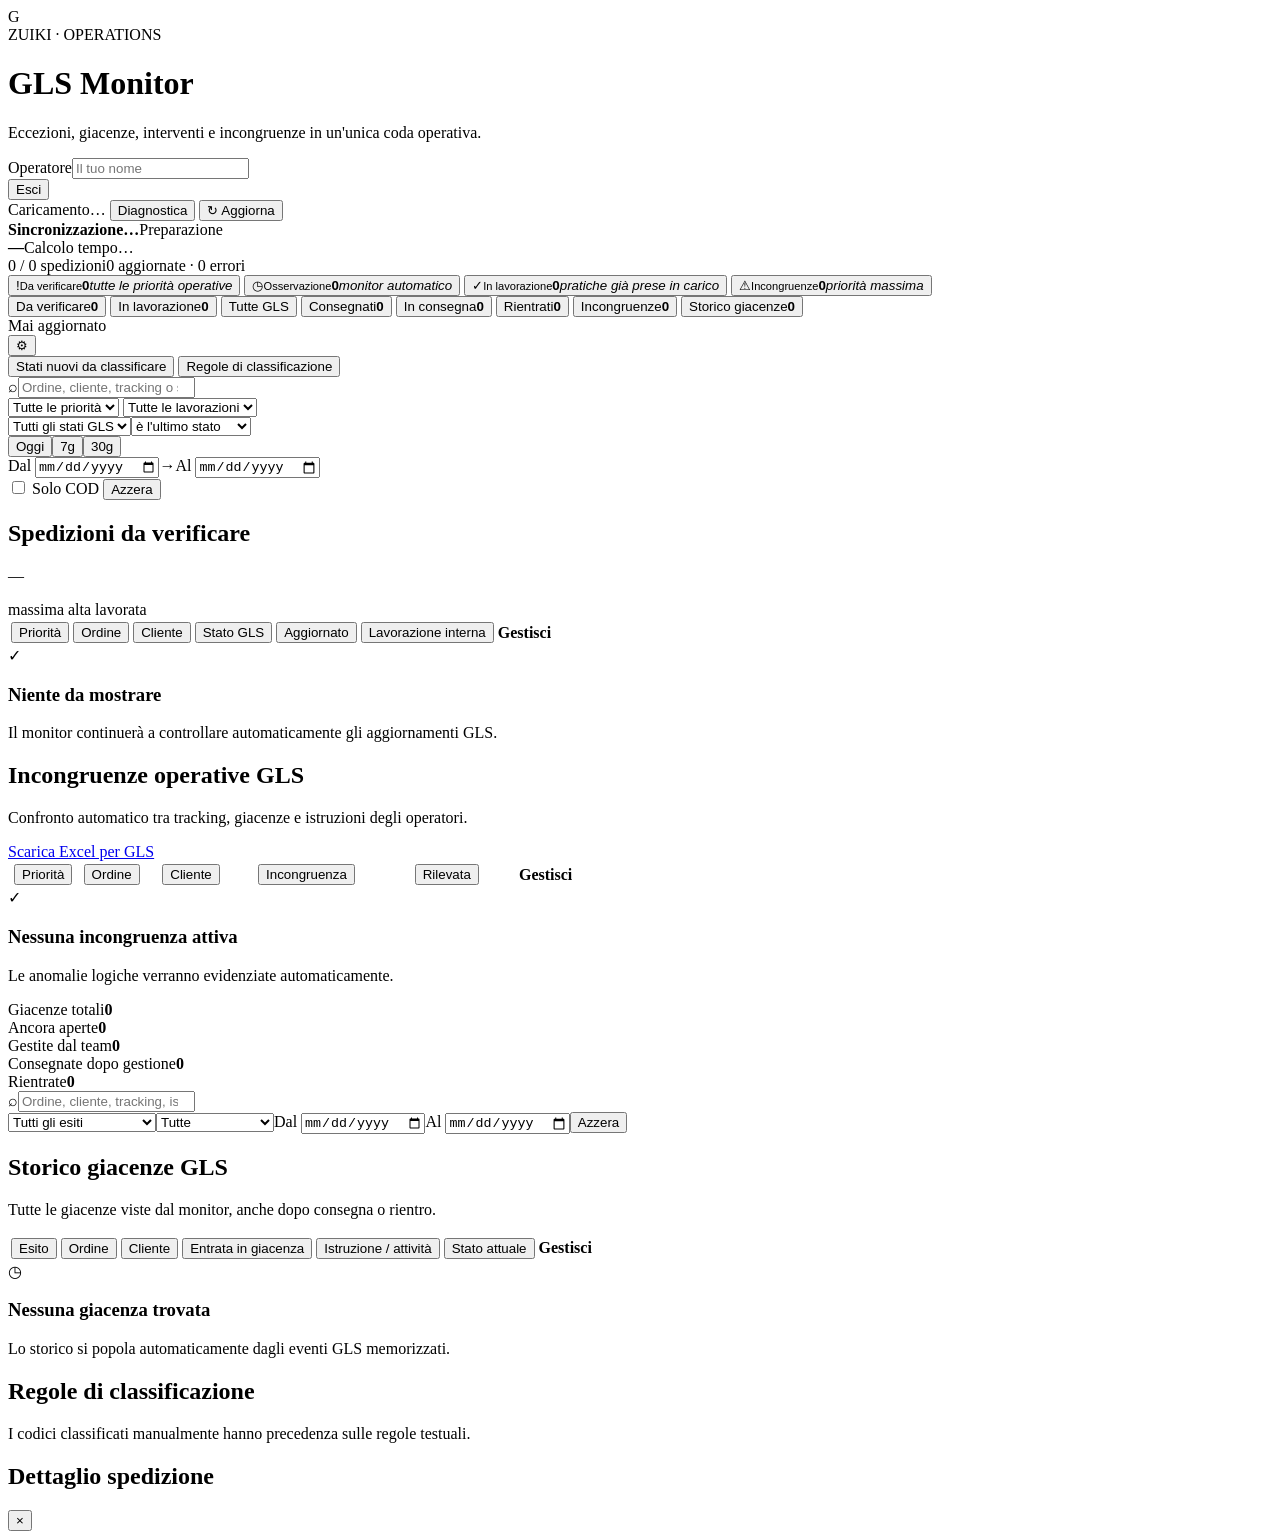
==== static/index.html @ 803c2684 "Filtra l'elenco per stato GLS, sull'ultimo o su tutto il percorso Due tendine affiancate nella barra" ====
<!doctype html>
<html lang="it">
<head>
  <meta charset="utf-8">
  <meta name="viewport" content="width=device-width, initial-scale=1">
  <meta name="color-scheme" content="light">
  <title>GLS Operations Monitor</title>
  <link rel="stylesheet" href="/styles.css">
</head>
<body>
  <header class="app-header">
    <div class="brand-block">
      <div class="brand-mark">G</div>
      <div><div class="eyebrow">ZUIKI · OPERATIONS</div><h1>GLS Monitor</h1><p>Eccezioni, giacenze, interventi e incongruenze in un'unica coda operativa.</p></div>
    </div>
    <div class="header-actions">
      <label id="operatorField" class="operator-field" title="Il nome viene memorizzato solo in questo browser"><span>Operatore</span><input id="operatorInput" type="text" maxlength="60" placeholder="Il tuo nome" autocomplete="name"></label>
      <div id="sessionBox" class="session-box hidden"><span id="sessionName"></span><button id="logoutBtn" class="btn ghost" type="button">Esci</button></div>
      <span id="connectionBadge" class="status-chip neutral"><span class="status-dot"></span> Caricamento…</span>
      <button id="diagnosticsBtn" class="btn ghost">Diagnostica</button>
      <button id="syncBtn" class="btn primary"><span class="btn-icon">↻</span> Aggiorna</button>
    </div>
  </header>

  <div id="syncPanel" class="sync-panel hidden" role="status" aria-live="polite">
    <div class="sync-panel-inner">
      <div class="sync-main">
        <div class="sync-copy"><div class="sync-spinner" id="syncSpinner"></div><div><strong id="syncLabel">Sincronizzazione…</strong><span id="syncDetail">Preparazione</span></div></div>
        <div class="sync-numbers"><strong id="syncPercent">—</strong><span id="syncEta">Calcolo tempo…</span></div>
      </div>
      <div class="progress-track"><div id="syncProgressBar" class="progress-bar"></div></div>
      <div class="sync-foot"><span id="syncProcessed">0 / 0 spedizioni</span><span id="syncResults">0 aggiornate · 0 errori</span></div>
    </div>
  </div>

  <main class="page-shell">
    <section id="notice" class="notice hidden"></section>

    <section class="overview-grid overview-grid-v25" aria-label="Riepilogo operativo">
      <button class="metric-card danger" data-view-target="action"><span class="metric-icon">!</span><span class="metric-copy"><small>Da verificare</small><strong id="kpiVerify">0</strong><em>tutte le priorità operative</em></span></button>
      <button class="metric-card watch" data-severity="WATCH"><span class="metric-icon">◷</span><span class="metric-copy"><small>Osservazione</small><strong id="kpiWatch">0</strong><em>monitor automatico</em></span></button>
      <button class="metric-card progress" data-view-target="working"><span class="metric-icon">✓</span><span class="metric-copy"><small>In lavorazione</small><strong id="kpiWorking">0</strong><em>pratiche già prese in carico</em></span></button>
      <button class="metric-card danger-soft" data-view-target="inconsistencies"><span class="metric-icon">⚠</span><span class="metric-copy"><small>Incongruenze</small><strong id="kpiInconsistencies">0</strong><em>priorità massima</em></span></button>
    </section>

    <section class="workspace-card">
      <div class="workspace-top">
        <nav class="tabs" aria-label="Viste spedizioni">
          <button class="tab active" data-view="action"><span>Da verificare</span><b id="tabActionCount">0</b></button>
          <button class="tab" data-view="working"><span>In lavorazione</span><b id="tabWorkingCount">0</b></button>
          <button class="tab" data-view="active"><span>Tutte GLS</span></button>
          <button class="tab delivered-tab" data-view="delivered"><span>Consegnati</span><b id="tabDeliveredCount">0</b></button>
          <button class="tab delivering-tab" data-view="delivering"><span>In consegna</span><b id="tabDeliveringCount">0</b></button>
          <button class="tab returned-tab" data-view="returned"><span>Rientrati</span><b id="tabReturnedCount">0</b></button>
          <button class="tab" data-view="inconsistencies"><span>Incongruenze</span><b id="tabInconsistencyCount">0</b></button>
          <button class="tab" data-view="stocks"><span>Storico giacenze</span><b id="tabStockCount">0</b></button>
        </nav>
        <div class="workspace-tools">
          <div id="lastSync" class="last-sync">Mai aggiornato</div>
          <div class="settings-menu">
            <button id="settingsBtn" class="settings-btn" type="button" aria-haspopup="true" aria-expanded="false" title="Impostazioni">⚙</button>
            <div id="settingsPanel" class="settings-panel hidden" role="menu">
              <button class="settings-item" type="button" data-view="unknown" role="menuitem">Stati nuovi da classificare</button>
              <button class="settings-item" type="button" data-view="rules" role="menuitem">Regole di classificazione</button>
            </div>
          </div>
        </div>
      </div>

      <div id="filters" class="filter-bar">
        <div class="search-wrap"><span class="search-icon">⌕</span><input id="searchInput" type="search" placeholder="Ordine, cliente, tracking o stato GLS…" autocomplete="off"></div>
        <select id="severityFilter" aria-label="Priorità"><option value="">Tutte le priorità</option><option value="CRITICAL">Massima</option><option value="WARNING">Alta</option><option value="WATCH">Osservazione</option><option value="INFO">Informativo</option><option value="NORMAL">Normale</option></select>
        <select id="workflowFilter" aria-label="Lavorazione"><option value="">Tutte le lavorazioni</option><option value="NEW">Da verificare</option><option value="IN_PROGRESS">In lavorazione</option><option value="RESOLVED">Chiusa</option></select>
        <div class="state-filter"><select id="glsStateFilter" aria-label="Stato GLS"><option value="">Tutti gli stati GLS</option></select><select id="glsStateMode" aria-label="Come cercare lo stato"><option value="last">è l'ultimo stato</option><option value="any">è passata da qui</option></select></div>
        <div class="quick-dates" aria-label="Intervallo rapido"><button type="button" data-days="0">Oggi</button><button type="button" data-days="7">7g</button><button type="button" data-days="30">30g</button></div>
        <div class="date-range" title="Filtra per data ordine Shopify"><label>Dal <input id="dateFrom" type="date"></label><span>→</span><label>Al <input id="dateTo" type="date"></label></div>
        <label class="toggle-check"><input id="codOnly" type="checkbox"><span></span> Solo COD</label>
        <button id="resetFilters" class="btn subtle">Azzera</button>
      </div>

      <section id="shipmentsPanel" class="table-section">
        <div class="section-heading"><div><h2 id="tableTitle">Spedizioni da verificare</h2><p id="tableMeta">—</p></div><div class="legend"><span class="legend-dot danger"></span>massima <span class="legend-dot warning"></span>alta <span class="legend-dot worked"></span>lavorata</div></div>
        <div class="table-wrap">
          <table id="shipmentsTable" class="data-table shipments-table">
            <colgroup><col class="c-priority"><col class="c-order"><col class="c-client"><col class="c-status"><col class="c-updated"><col class="c-work"><col class="c-actions"></colgroup>
            <thead><tr>
              <th><button class="sort-head" data-sort="priority">Priorità <span></span></button></th>
              <th><button class="sort-head" data-sort="order">Ordine <span></span></button></th>
              <th><button class="sort-head" data-sort="customer">Cliente <span></span></button></th>
              <th><button class="sort-head" data-sort="status">Stato GLS <span></span></button></th>
              <th><button class="sort-head" data-sort="updated">Aggiornato <span></span></button></th>
              <th><button class="sort-head" data-sort="workflow">Lavorazione interna <span></span></button></th>
              <th>Gestisci</th>
            </tr></thead>
            <tbody id="shipmentsBody"></tbody>
          </table>
          <div id="emptyState" class="empty-state hidden"><div class="empty-icon">✓</div><h3>Niente da mostrare</h3><p>Il monitor continuerà a controllare automaticamente gli aggiornamenti GLS.</p></div>
        </div>
      </section>

      <section id="inconsistencyPanel" class="table-section hidden">
        <div class="section-heading">
          <div><h2>Incongruenze operative GLS</h2><p id="inconsistencyMeta">Confronto automatico tra tracking, giacenze e istruzioni degli operatori.</p></div>
          <a class="btn danger-btn" href="/api/inconsistencies/export.xlsx">Scarica Excel per GLS</a>
        </div>
        <div class="table-wrap">
          <table class="data-table inconsistency-table">
            <colgroup><col style="width:12%"><col style="width:12%"><col style="width:16%"><col style="width:25%"><col style="width:25%"><col style="width:10%"></colgroup>
            <thead><tr><th><button class="sort-head inc-sort" data-sort="priority">Priorità <span></span></button></th><th><button class="sort-head inc-sort" data-sort="order">Ordine <span></span></button></th><th><button class="sort-head inc-sort" data-sort="customer">Cliente <span></span></button></th><th><button class="sort-head inc-sort" data-sort="issue">Incongruenza <span></span></button></th><th><button class="sort-head inc-sort" data-sort="detected">Rilevata <span></span></button></th><th>Gestisci</th></tr></thead>
            <tbody id="inconsistencyBody"></tbody>
          </table>
          <div id="inconsistencyEmpty" class="empty-state hidden"><div class="empty-icon">✓</div><h3>Nessuna incongruenza attiva</h3><p>Le anomalie logiche verranno evidenziate automaticamente.</p></div>
        </div>
      </section>

      <section id="stockPanel" class="table-section hidden">
        <div class="stock-summary-grid"><div class="stock-summary-card"><span>Giacenze totali</span><strong id="stockTotal">0</strong></div><div class="stock-summary-card danger"><span>Ancora aperte</span><strong id="stockOpen">0</strong></div><div class="stock-summary-card worked"><span>Gestite dal team</span><strong id="stockHandled">0</strong></div><div class="stock-summary-card success"><span>Consegnate dopo gestione</span><strong id="stockDelivered">0</strong></div><div class="stock-summary-card"><span>Rientrate</span><strong id="stockReturned">0</strong></div></div>
        <div class="stock-filter-bar"><div class="search-wrap"><span class="search-icon">⌕</span><input id="stockSearch" type="search" placeholder="Ordine, cliente, tracking, istruzione…"></div><select id="stockOutcomeFilter"><option value="">Tutti gli esiti</option><option value="OPEN">Ancora in giacenza</option><option value="DELIVERED">Consegnata</option><option value="RETURN">Rientro</option><option value="MOVED">Ripartita / riconsegna</option></select><select id="stockHandledFilter"><option value="">Tutte</option><option value="yes">Solo gestite</option><option value="no">Solo non gestite</option></select><label>Dal <input id="stockDateFrom" type="date"></label><label>Al <input id="stockDateTo" type="date"></label><button id="stockReset" class="btn subtle">Azzera</button></div>
        <div class="section-heading"><div><h2>Storico giacenze GLS</h2><p id="stockMeta">Tutte le giacenze viste dal monitor, anche dopo consegna o rientro.</p></div></div>
        <div class="table-wrap"><table class="data-table stock-table"><thead><tr><th><button class="sort-head stock-sort" data-sort="outcome">Esito <span></span></button></th><th><button class="sort-head stock-sort" data-sort="order">Ordine <span></span></button></th><th><button class="sort-head stock-sort" data-sort="customer">Cliente <span></span></button></th><th><button class="sort-head stock-sort" data-sort="entered">Entrata in giacenza <span></span></button></th><th><button class="sort-head stock-sort" data-sort="activity">Istruzione / attività <span></span></button></th><th><button class="sort-head stock-sort" data-sort="current">Stato attuale <span></span></button></th><th>Gestisci</th></tr></thead><tbody id="stockBody"></tbody></table><div id="stockEmpty" class="empty-state hidden"><div class="empty-icon">◷</div><h3>Nessuna giacenza trovata</h3><p>Lo storico si popola automaticamente dagli eventi GLS memorizzati.</p></div></div>
      </section>

      <section id="rulesPanel" class="rules-panel hidden"><div class="section-heading"><div><h2>Regole di classificazione</h2><p>I codici classificati manualmente hanno precedenza sulle regole testuali.</p></div></div><div id="rulesContent" class="rules-grid"></div></section>
    </section>
  </main>

  <div id="drawerBackdrop" class="drawer-backdrop hidden"></div>
  <aside id="drawer" class="drawer" aria-hidden="true"><div class="drawer-header"><div><div id="drawerOrder" class="eyebrow"></div><h2 id="drawerTitle">Dettaglio spedizione</h2></div><button id="drawerClose" class="icon-btn" aria-label="Chiudi">×</button></div><div id="drawerContent" class="drawer-content"></div></aside>
  <div id="toast" class="toast hidden"></div>
  <script src="/app.js" defer></script>
</body>
</html>
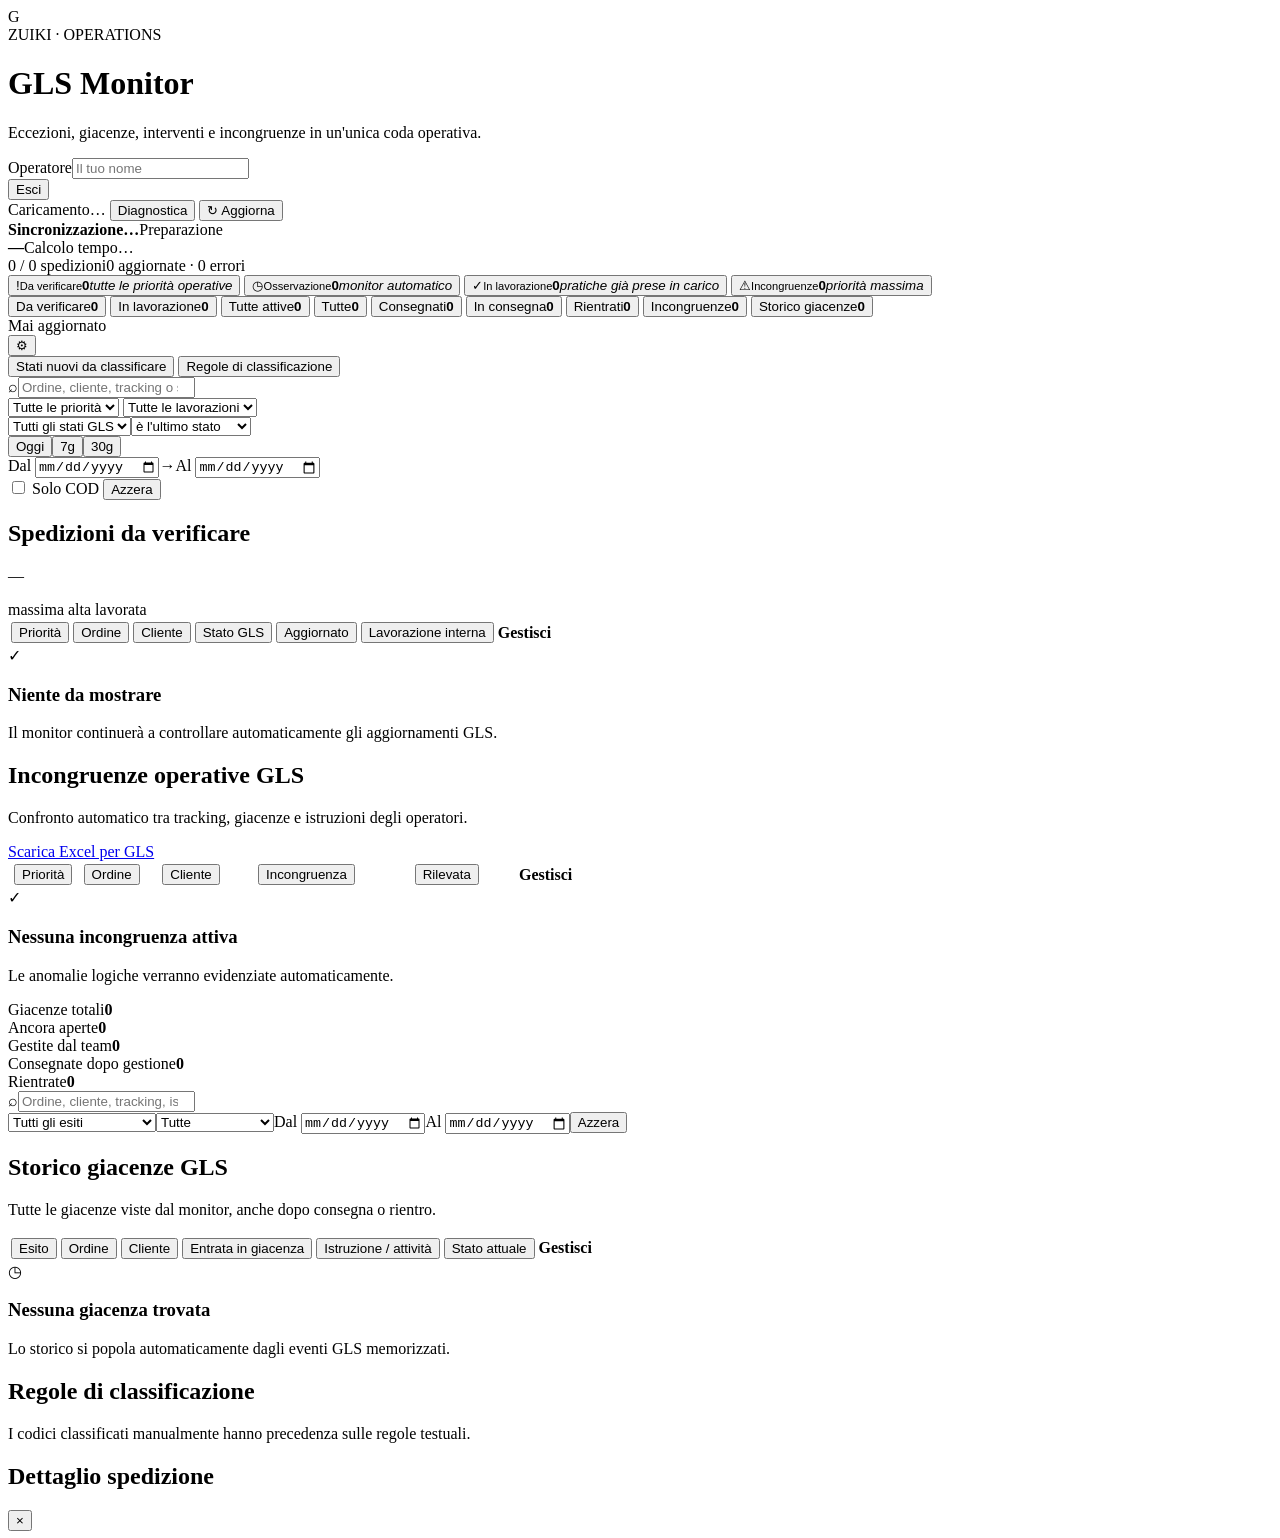
==== commit ee302e65: "Separa le spedizioni ancora in corso dall'archivio completo "Tutte GLS" mostrava solo quelle senza e" ====
--- a/static/index.html
+++ b/static/index.html
@@ -48,7 +48,8 @@
         <nav class="tabs" aria-label="Viste spedizioni">
           <button class="tab active" data-view="action"><span>Da verificare</span><b id="tabActionCount">0</b></button>
           <button class="tab" data-view="working"><span>In lavorazione</span><b id="tabWorkingCount">0</b></button>
-          <button class="tab" data-view="active"><span>Tutte GLS</span></button>
+          <button class="tab" data-view="active"><span>Tutte attive</span><b id="tabActiveCount">0</b></button>
+          <button class="tab" data-view="all"><span>Tutte</span><b id="tabAllCount">0</b></button>
           <button class="tab delivered-tab" data-view="delivered"><span>Consegnati</span><b id="tabDeliveredCount">0</b></button>
           <button class="tab delivering-tab" data-view="delivering"><span>In consegna</span><b id="tabDeliveringCount">0</b></button>
           <button class="tab returned-tab" data-view="returned"><span>Rientrati</span><b id="tabReturnedCount">0</b></button>
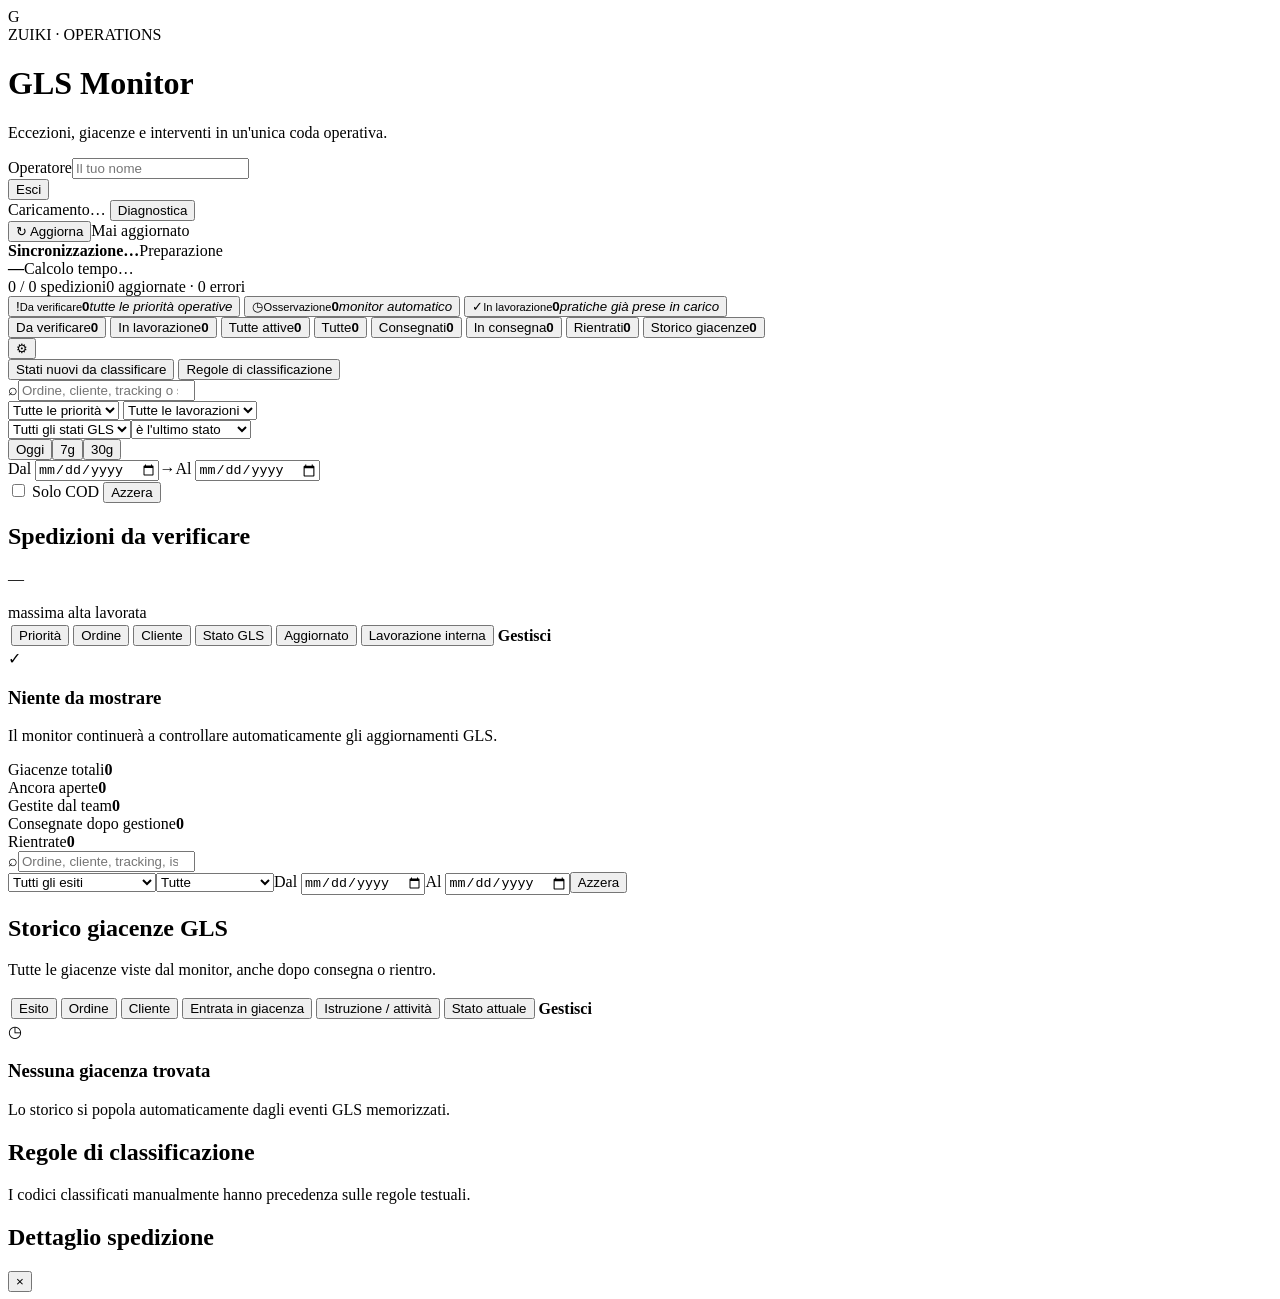
==== commit 6bb07a92: "Togli le incongruenze dall'interfaccia e sposta l'ultimo sync Le incongruenze sparjscono come catego" ====
--- a/static/index.html
+++ b/static/index.html
@@ -11,14 +11,14 @@
   <header class="app-header">
     <div class="brand-block">
       <div class="brand-mark">G</div>
-      <div><div class="eyebrow">ZUIKI · OPERATIONS</div><h1>GLS Monitor</h1><p>Eccezioni, giacenze, interventi e incongruenze in un'unica coda operativa.</p></div>
+      <div><div class="eyebrow">ZUIKI · OPERATIONS</div><h1>GLS Monitor</h1><p>Eccezioni, giacenze e interventi in un'unica coda operativa.</p></div>
     </div>
     <div class="header-actions">
       <label id="operatorField" class="operator-field" title="Il nome viene memorizzato solo in questo browser"><span>Operatore</span><input id="operatorInput" type="text" maxlength="60" placeholder="Il tuo nome" autocomplete="name"></label>
       <div id="sessionBox" class="session-box hidden"><span id="sessionName"></span><button id="logoutBtn" class="btn ghost" type="button">Esci</button></div>
       <span id="connectionBadge" class="status-chip neutral"><span class="status-dot"></span> Caricamento…</span>
       <button id="diagnosticsBtn" class="btn ghost">Diagnostica</button>
-      <button id="syncBtn" class="btn primary"><span class="btn-icon">↻</span> Aggiorna</button>
+      <div class="sync-action"><button id="syncBtn" class="btn primary"><span class="btn-icon">↻</span> Aggiorna</button><span id="lastSync" class="last-sync">Mai aggiornato</span></div>
     </div>
   </header>
 
@@ -40,7 +40,6 @@
       <button class="metric-card danger" data-view-target="action"><span class="metric-icon">!</span><span class="metric-copy"><small>Da verificare</small><strong id="kpiVerify">0</strong><em>tutte le priorità operative</em></span></button>
       <button class="metric-card watch" data-severity="WATCH"><span class="metric-icon">◷</span><span class="metric-copy"><small>Osservazione</small><strong id="kpiWatch">0</strong><em>monitor automatico</em></span></button>
       <button class="metric-card progress" data-view-target="working"><span class="metric-icon">✓</span><span class="metric-copy"><small>In lavorazione</small><strong id="kpiWorking">0</strong><em>pratiche già prese in carico</em></span></button>
-      <button class="metric-card danger-soft" data-view-target="inconsistencies"><span class="metric-icon">⚠</span><span class="metric-copy"><small>Incongruenze</small><strong id="kpiInconsistencies">0</strong><em>priorità massima</em></span></button>
     </section>
 
     <section class="workspace-card">
@@ -53,11 +52,9 @@
           <button class="tab delivered-tab" data-view="delivered"><span>Consegnati</span><b id="tabDeliveredCount">0</b></button>
           <button class="tab delivering-tab" data-view="delivering"><span>In consegna</span><b id="tabDeliveringCount">0</b></button>
           <button class="tab returned-tab" data-view="returned"><span>Rientrati</span><b id="tabReturnedCount">0</b></button>
-          <button class="tab" data-view="inconsistencies"><span>Incongruenze</span><b id="tabInconsistencyCount">0</b></button>
           <button class="tab" data-view="stocks"><span>Storico giacenze</span><b id="tabStockCount">0</b></button>
         </nav>
         <div class="workspace-tools">
-          <div id="lastSync" class="last-sync">Mai aggiornato</div>
           <div class="settings-menu">
             <button id="settingsBtn" class="settings-btn" type="button" aria-haspopup="true" aria-expanded="false" title="Impostazioni">⚙</button>
             <div id="settingsPanel" class="settings-panel hidden" role="menu">
@@ -99,20 +96,6 @@
         </div>
       </section>
 
-      <section id="inconsistencyPanel" class="table-section hidden">
-        <div class="section-heading">
-          <div><h2>Incongruenze operative GLS</h2><p id="inconsistencyMeta">Confronto automatico tra tracking, giacenze e istruzioni degli operatori.</p></div>
-          <a class="btn danger-btn" href="/api/inconsistencies/export.xlsx">Scarica Excel per GLS</a>
-        </div>
-        <div class="table-wrap">
-          <table class="data-table inconsistency-table">
-            <colgroup><col style="width:12%"><col style="width:12%"><col style="width:16%"><col style="width:25%"><col style="width:25%"><col style="width:10%"></colgroup>
-            <thead><tr><th><button class="sort-head inc-sort" data-sort="priority">Priorità <span></span></button></th><th><button class="sort-head inc-sort" data-sort="order">Ordine <span></span></button></th><th><button class="sort-head inc-sort" data-sort="customer">Cliente <span></span></button></th><th><button class="sort-head inc-sort" data-sort="issue">Incongruenza <span></span></button></th><th><button class="sort-head inc-sort" data-sort="detected">Rilevata <span></span></button></th><th>Gestisci</th></tr></thead>
-            <tbody id="inconsistencyBody"></tbody>
-          </table>
-          <div id="inconsistencyEmpty" class="empty-state hidden"><div class="empty-icon">✓</div><h3>Nessuna incongruenza attiva</h3><p>Le anomalie logiche verranno evidenziate automaticamente.</p></div>
-        </div>
-      </section>
 
       <section id="stockPanel" class="table-section hidden">
         <div class="stock-summary-grid"><div class="stock-summary-card"><span>Giacenze totali</span><strong id="stockTotal">0</strong></div><div class="stock-summary-card danger"><span>Ancora aperte</span><strong id="stockOpen">0</strong></div><div class="stock-summary-card worked"><span>Gestite dal team</span><strong id="stockHandled">0</strong></div><div class="stock-summary-card success"><span>Consegnate dopo gestione</span><strong id="stockDelivered">0</strong></div><div class="stock-summary-card"><span>Rientrate</span><strong id="stockReturned">0</strong></div></div>
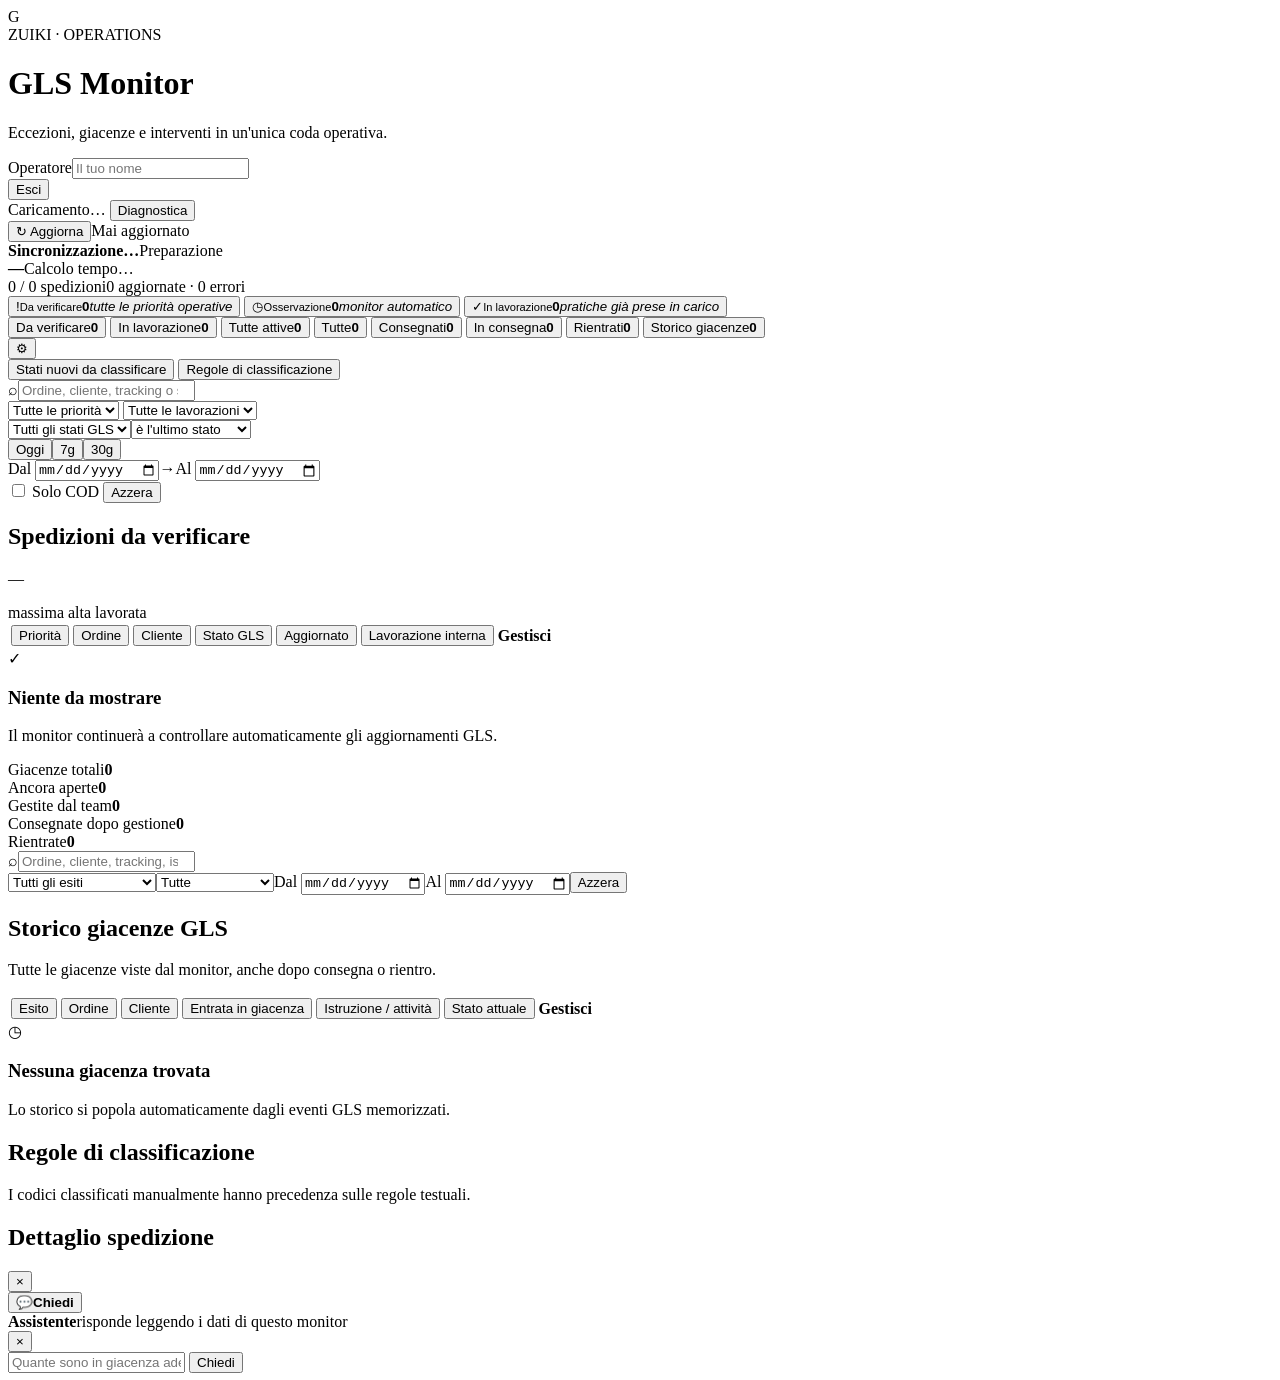
==== commit 6ca329e1: "Assistente in linguaggio naturale, senza servizi esterni Un pulsante in basso a destra apre una chat" ====
--- a/static/index.html
+++ b/static/index.html
@@ -110,6 +110,21 @@
 
   <div id="drawerBackdrop" class="drawer-backdrop hidden"></div>
   <aside id="drawer" class="drawer" aria-hidden="true"><div class="drawer-header"><div><div id="drawerOrder" class="eyebrow"></div><h2 id="drawerTitle">Dettaglio spedizione</h2></div><button id="drawerClose" class="icon-btn" aria-label="Chiudi">×</button></div><div id="drawerContent" class="drawer-content"></div></aside>
+  <button id="assistantBtn" class="assistant-fab" type="button" aria-haspopup="dialog" aria-expanded="false" title="Chiedi all'assistente">
+    <span aria-hidden="true">&#128172;</span><b>Chiedi</b>
+  </button>
+  <section id="assistantPanel" class="assistant-panel hidden" role="dialog" aria-label="Assistente del monitor">
+    <header class="assistant-head">
+      <div><strong>Assistente</strong><span>risponde leggendo i dati di questo monitor</span></div>
+      <button id="assistantClose" class="icon-btn" aria-label="Chiudi">&times;</button>
+    </header>
+    <div id="assistantLog" class="assistant-log" aria-live="polite"></div>
+    <div id="assistantChips" class="assistant-suggestions"></div>
+    <form id="assistantForm" class="assistant-form" autocomplete="off">
+      <input id="assistantInput" type="text" maxlength="300" placeholder="Quante sono in giacenza adesso?">
+      <button class="btn primary" type="submit">Chiedi</button>
+    </form>
+  </section>
   <div id="toast" class="toast hidden"></div>
   <script src="/app.js" defer></script>
 </body>
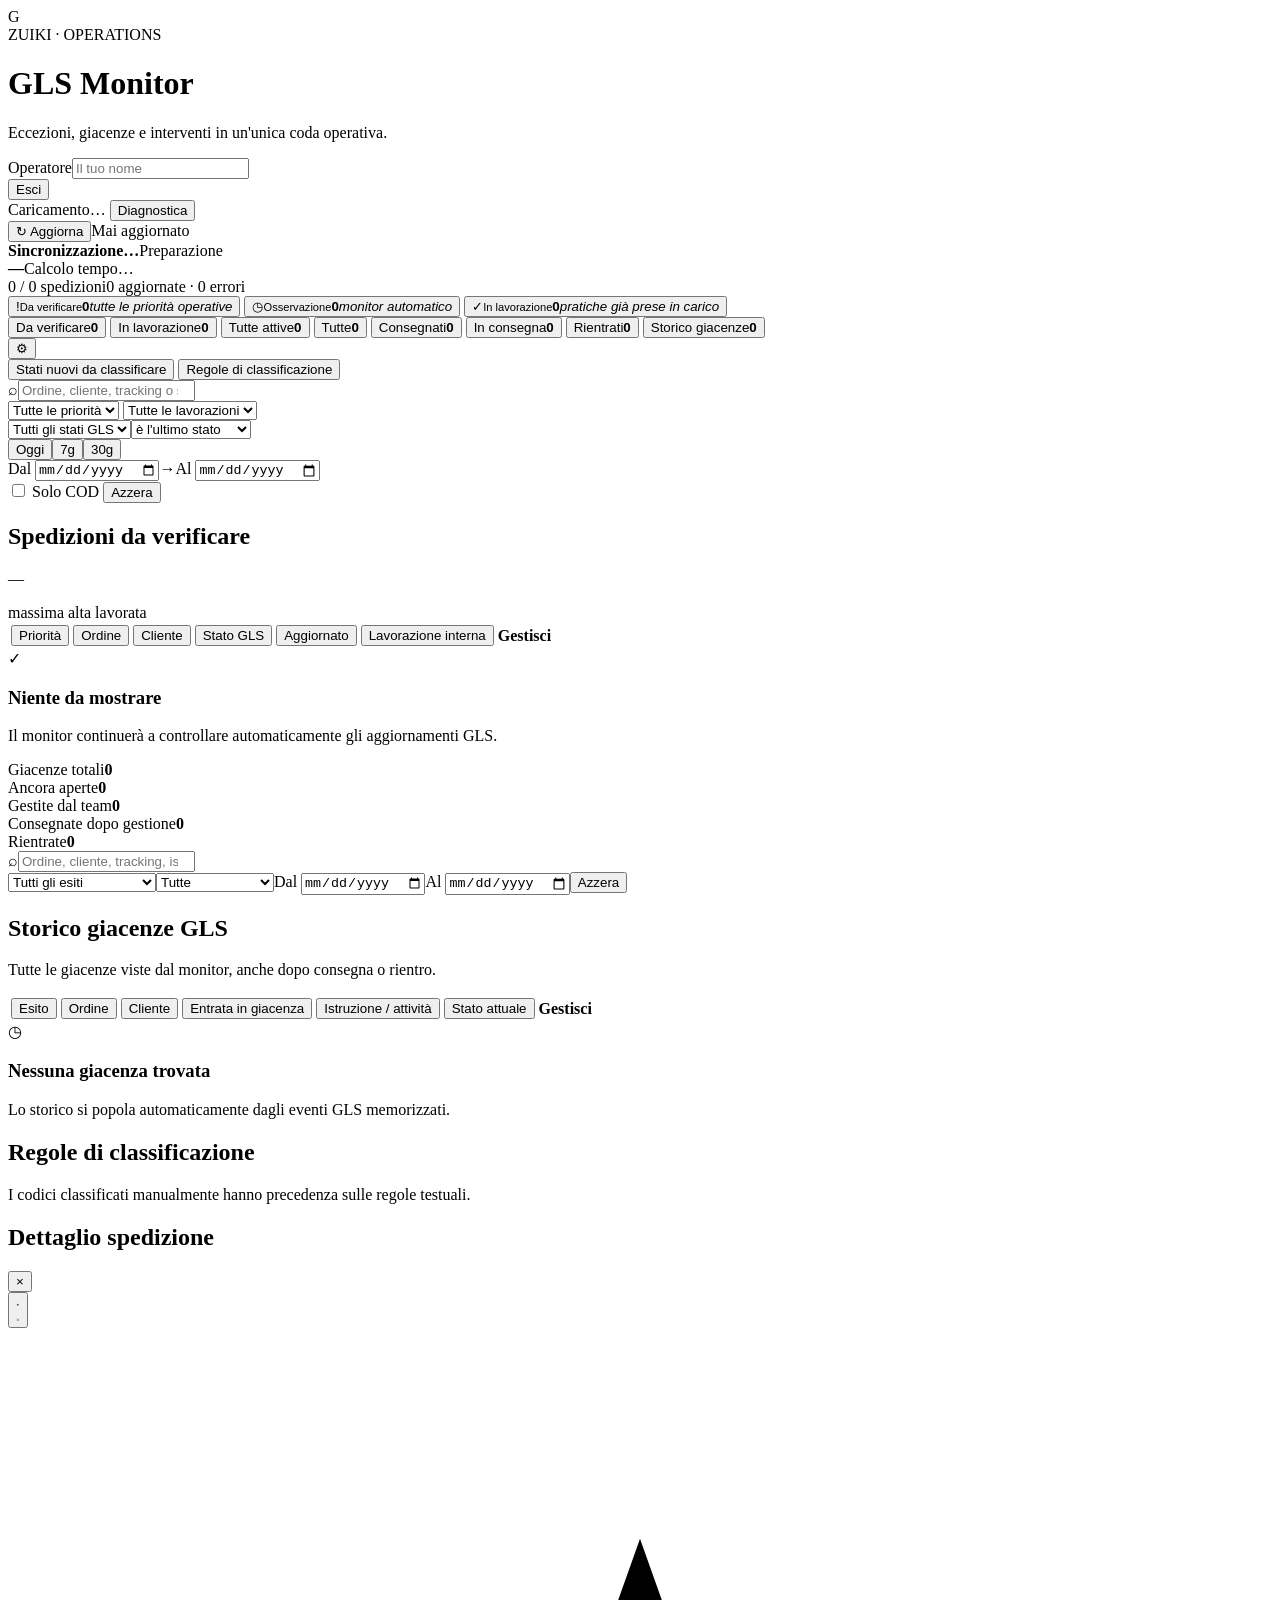
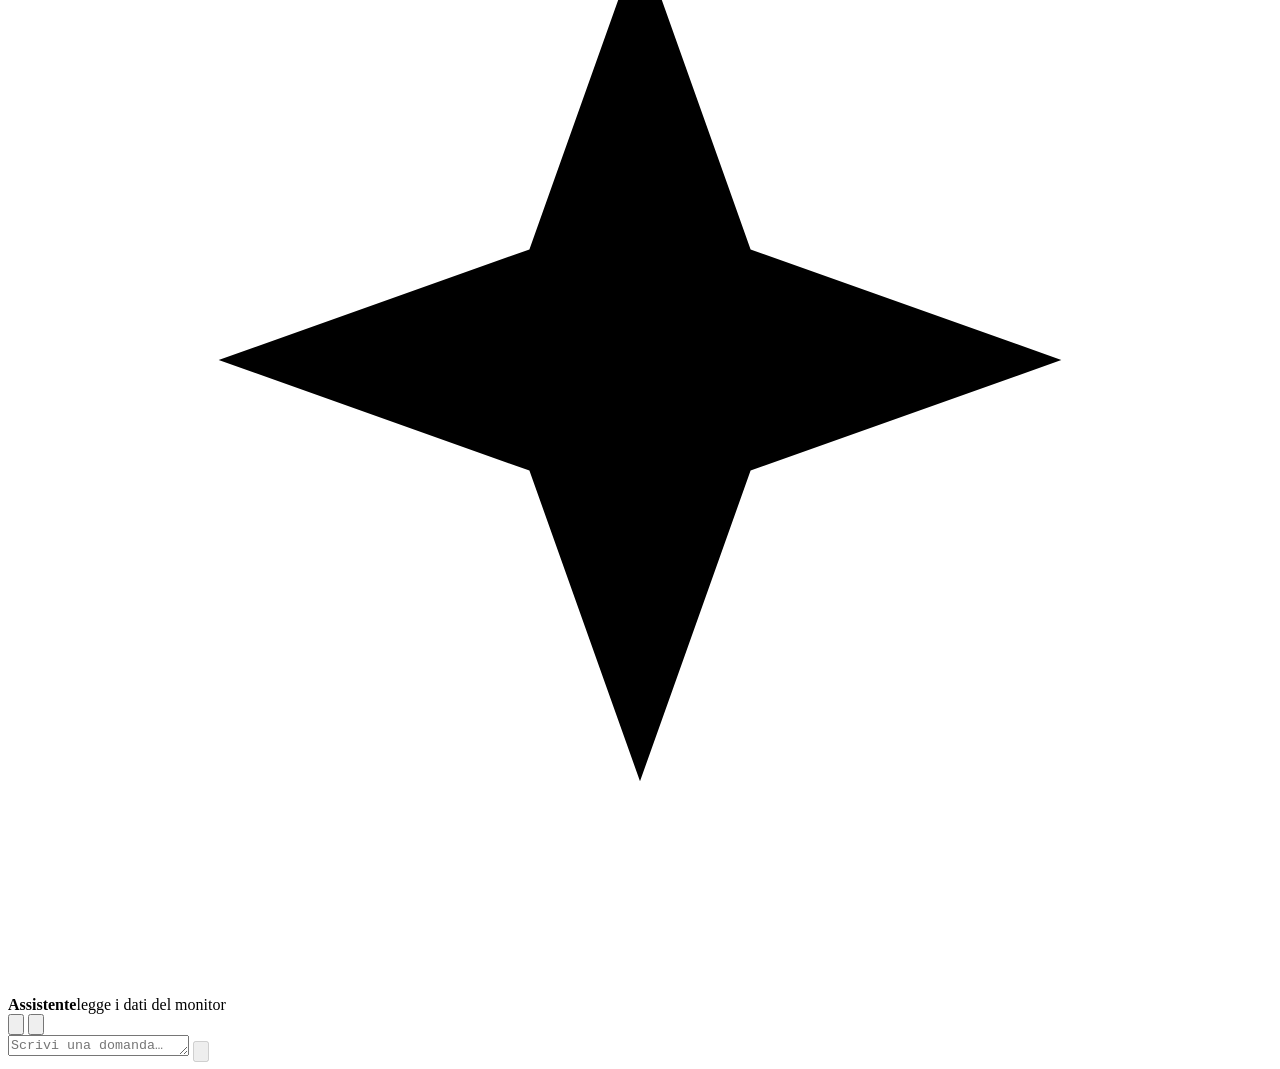
==== commit 6dbdfdbe: "Fai rispondere il collega, non il motore a regole Chi scrive all'assistente non vuole vedere come e'" ====
--- a/static/index.html
+++ b/static/index.html
@@ -110,19 +110,33 @@
 
   <div id="drawerBackdrop" class="drawer-backdrop hidden"></div>
   <aside id="drawer" class="drawer" aria-hidden="true"><div class="drawer-header"><div><div id="drawerOrder" class="eyebrow"></div><h2 id="drawerTitle">Dettaglio spedizione</h2></div><button id="drawerClose" class="icon-btn" aria-label="Chiudi">×</button></div><div id="drawerContent" class="drawer-content"></div></aside>
-  <button id="assistantBtn" class="assistant-fab" type="button" aria-haspopup="dialog" aria-expanded="false" title="Chiedi all'assistente">
-    <span aria-hidden="true">&#128172;</span><b>Chiedi</b>
+  <button id="assistantBtn" class="assistant-fab" type="button" aria-haspopup="dialog" aria-expanded="false" aria-label="Apri l'assistente">
+    <svg class="fab-open" viewBox="0 0 24 24" aria-hidden="true"><path d="M12 4l2.1 5.9L20 12l-5.9 2.1L12 20l-2.1-5.9L4 12l5.9-2.1L12 4z"/></svg>
+    <svg class="fab-close" viewBox="0 0 24 24" aria-hidden="true"><path d="M6 6l12 12M18 6L6 18" stroke="currentColor" stroke-width="2.2" stroke-linecap="round" fill="none"/></svg>
   </button>
   <section id="assistantPanel" class="assistant-panel hidden" role="dialog" aria-label="Assistente del monitor">
     <header class="assistant-head">
-      <div><strong>Assistente</strong><span>risponde leggendo i dati di questo monitor</span></div>
-      <button id="assistantClose" class="icon-btn" aria-label="Chiudi">&times;</button>
+      <div class="assistant-id">
+        <span class="assistant-avatar" aria-hidden="true"><svg viewBox="0 0 24 24"><path d="M12 4l2.1 5.9L20 12l-5.9 2.1L12 20l-2.1-5.9L4 12l5.9-2.1L12 4z"/></svg></span>
+        <div><strong>Assistente</strong><span id="assistantState">legge i dati del monitor</span></div>
+      </div>
+      <div class="assistant-tools">
+        <button id="assistantReset" class="assistant-icon" type="button" title="Nuova conversazione" aria-label="Nuova conversazione">
+          <svg viewBox="0 0 24 24" aria-hidden="true"><path d="M4 12a8 8 0 1 1 2.5 5.8M4 19v-5h5" fill="none" stroke="currentColor" stroke-width="2" stroke-linecap="round" stroke-linejoin="round"/></svg>
+        </button>
+        <button id="assistantClose" class="assistant-icon" type="button" title="Chiudi" aria-label="Chiudi">
+          <svg viewBox="0 0 24 24" aria-hidden="true"><path d="M6 6l12 12M18 6L6 18" fill="none" stroke="currentColor" stroke-width="2" stroke-linecap="round"/></svg>
+        </button>
+      </div>
     </header>
     <div id="assistantLog" class="assistant-log" aria-live="polite"></div>
-    <div id="assistantChips" class="assistant-suggestions"></div>
     <form id="assistantForm" class="assistant-form" autocomplete="off">
-      <input id="assistantInput" type="text" maxlength="300" placeholder="Quante sono in giacenza adesso?">
-      <button class="btn primary" type="submit">Chiedi</button>
+      <div class="assistant-field">
+        <textarea id="assistantInput" rows="1" maxlength="400" placeholder="Scrivi una domanda…"></textarea>
+        <button id="assistantSend" class="assistant-send" type="submit" disabled aria-label="Invia">
+          <svg viewBox="0 0 24 24" aria-hidden="true"><path d="M12 19V5M5 12l7-7 7 7" fill="none" stroke="currentColor" stroke-width="2.2" stroke-linecap="round" stroke-linejoin="round"/></svg>
+        </button>
+      </div>
     </form>
   </section>
   <div id="toast" class="toast hidden"></div>
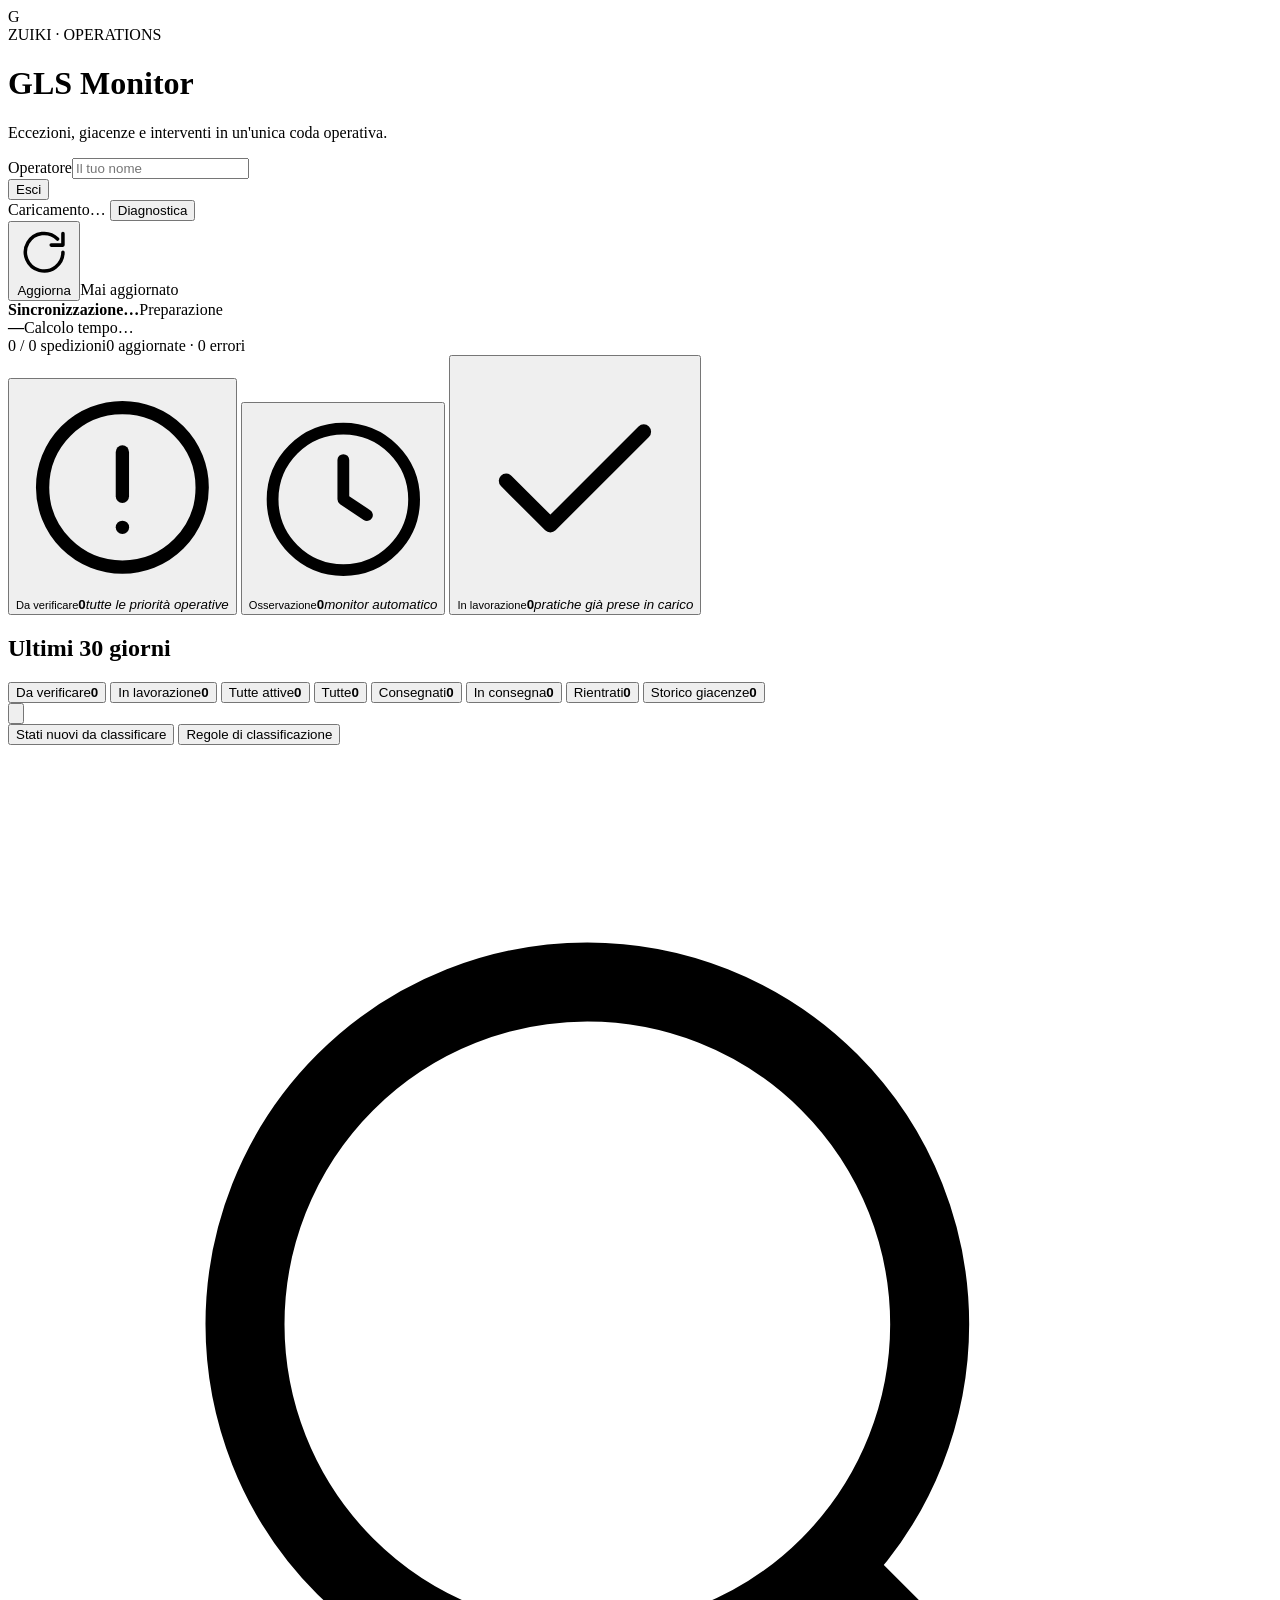
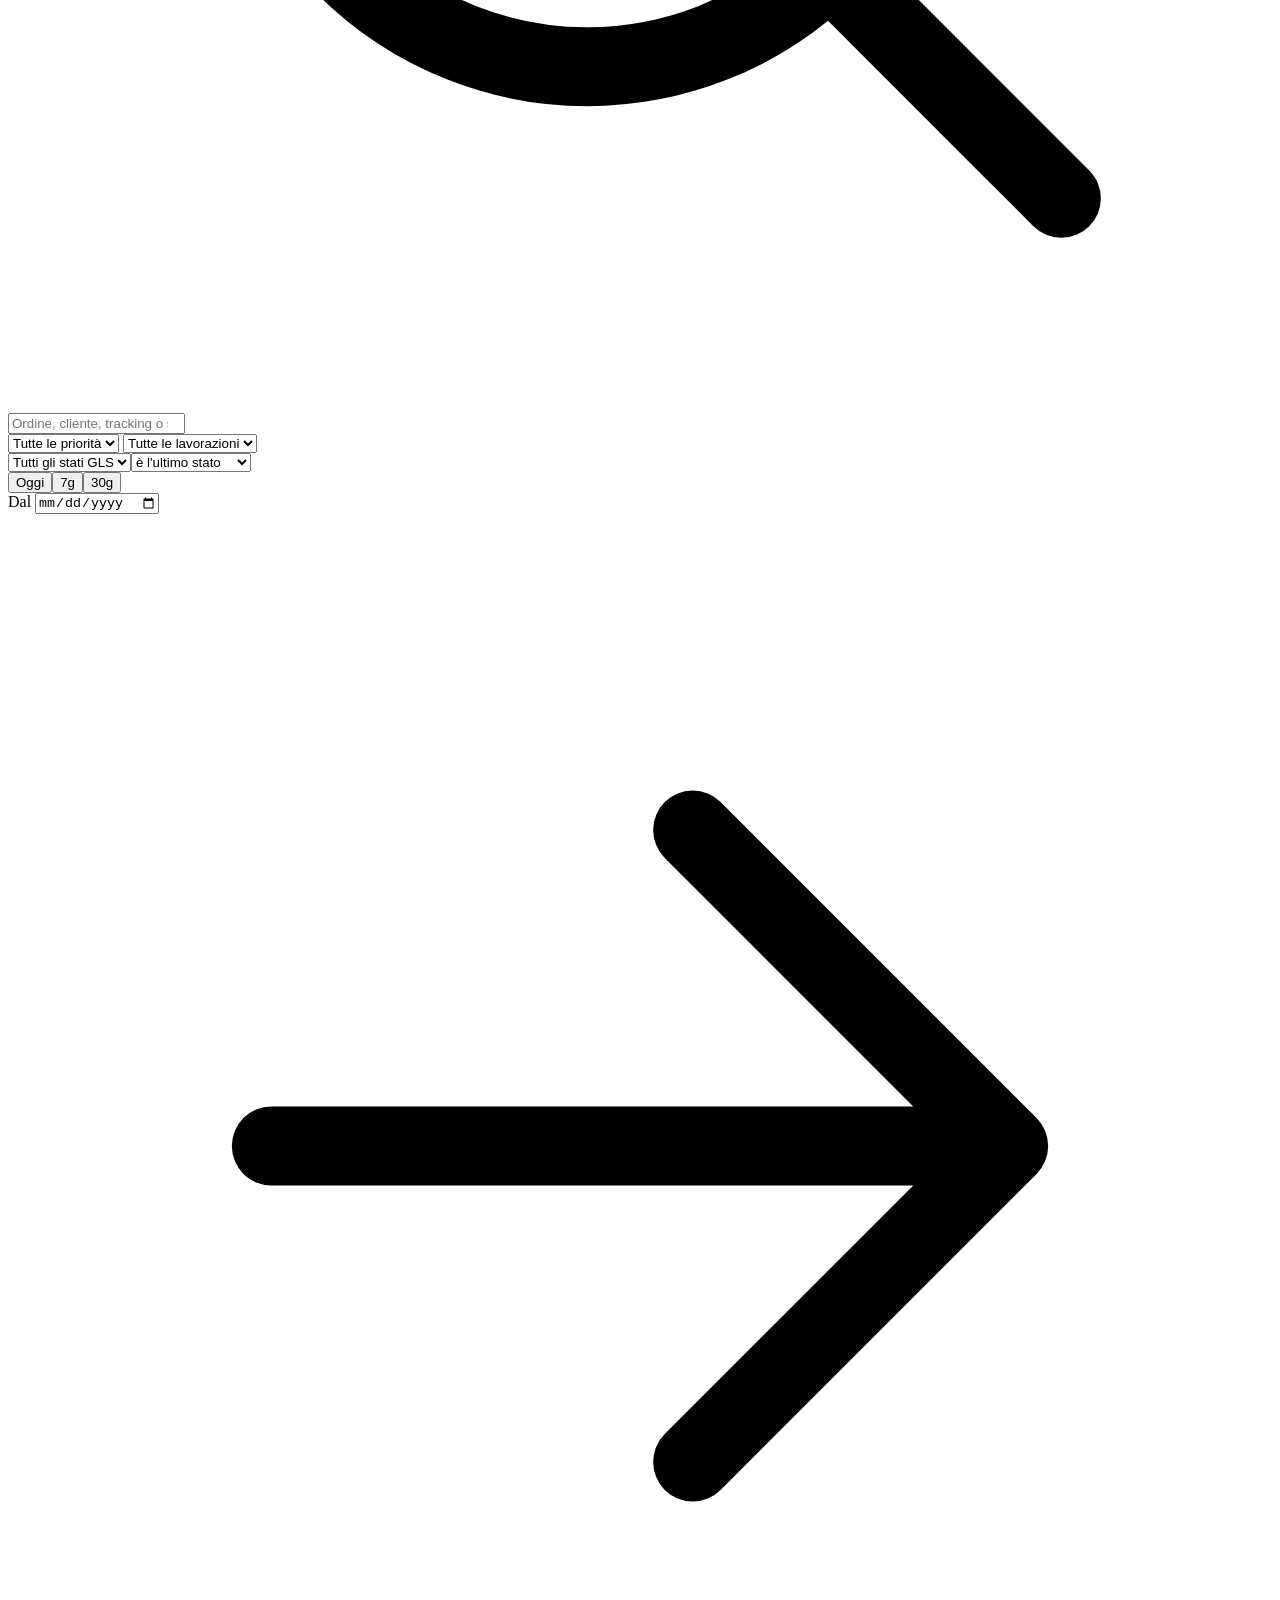
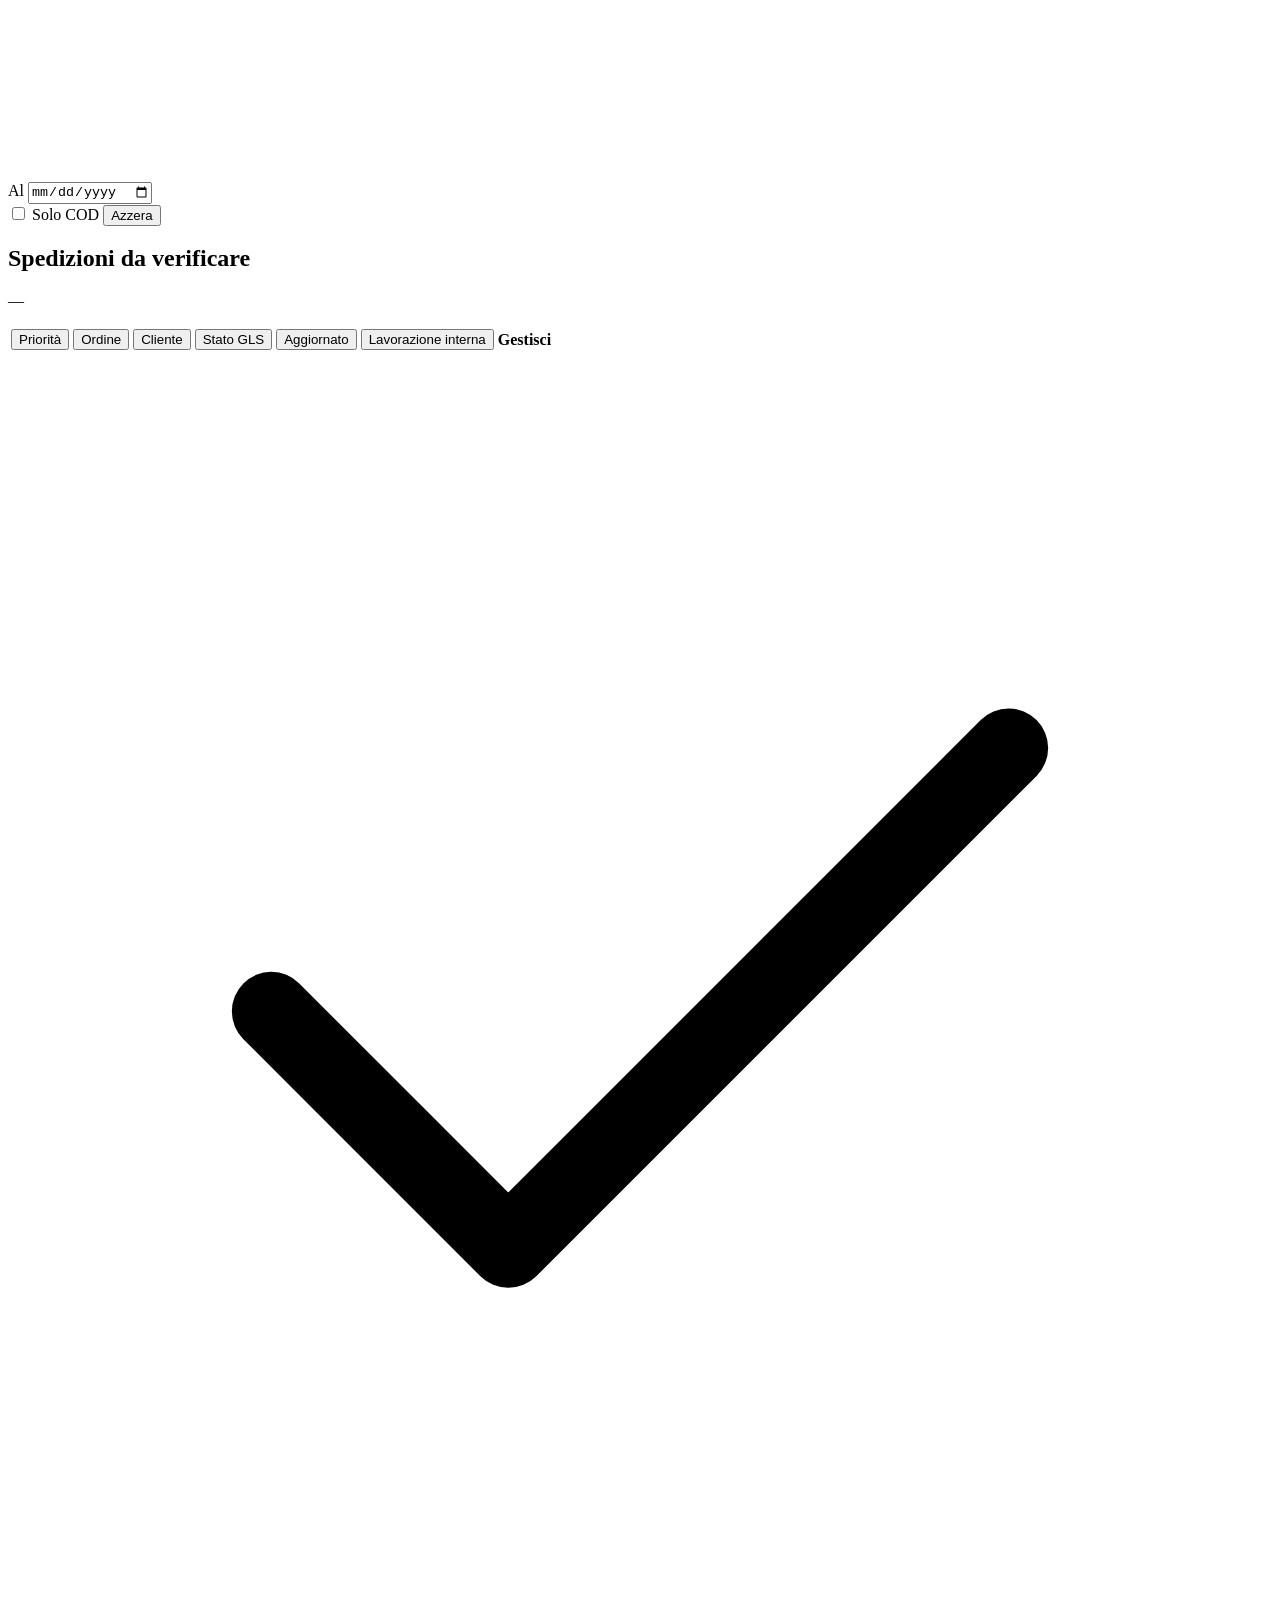
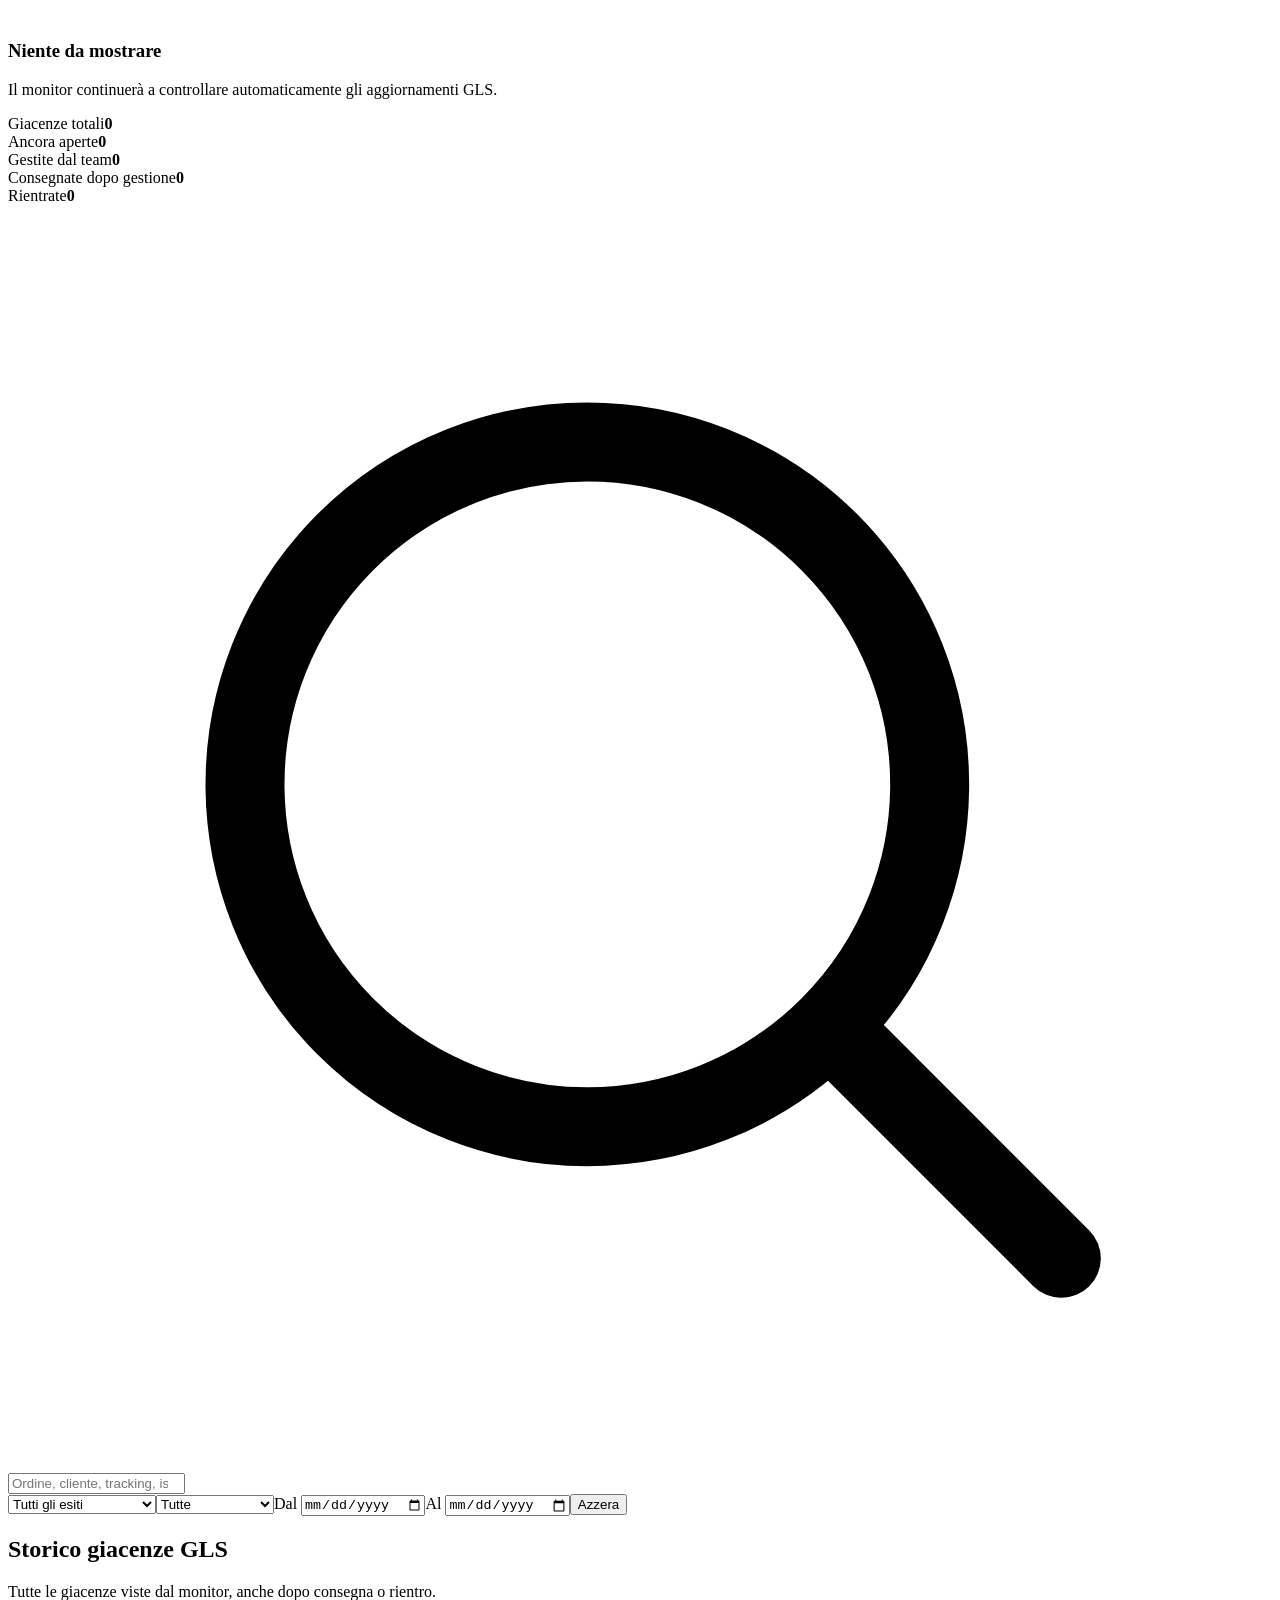
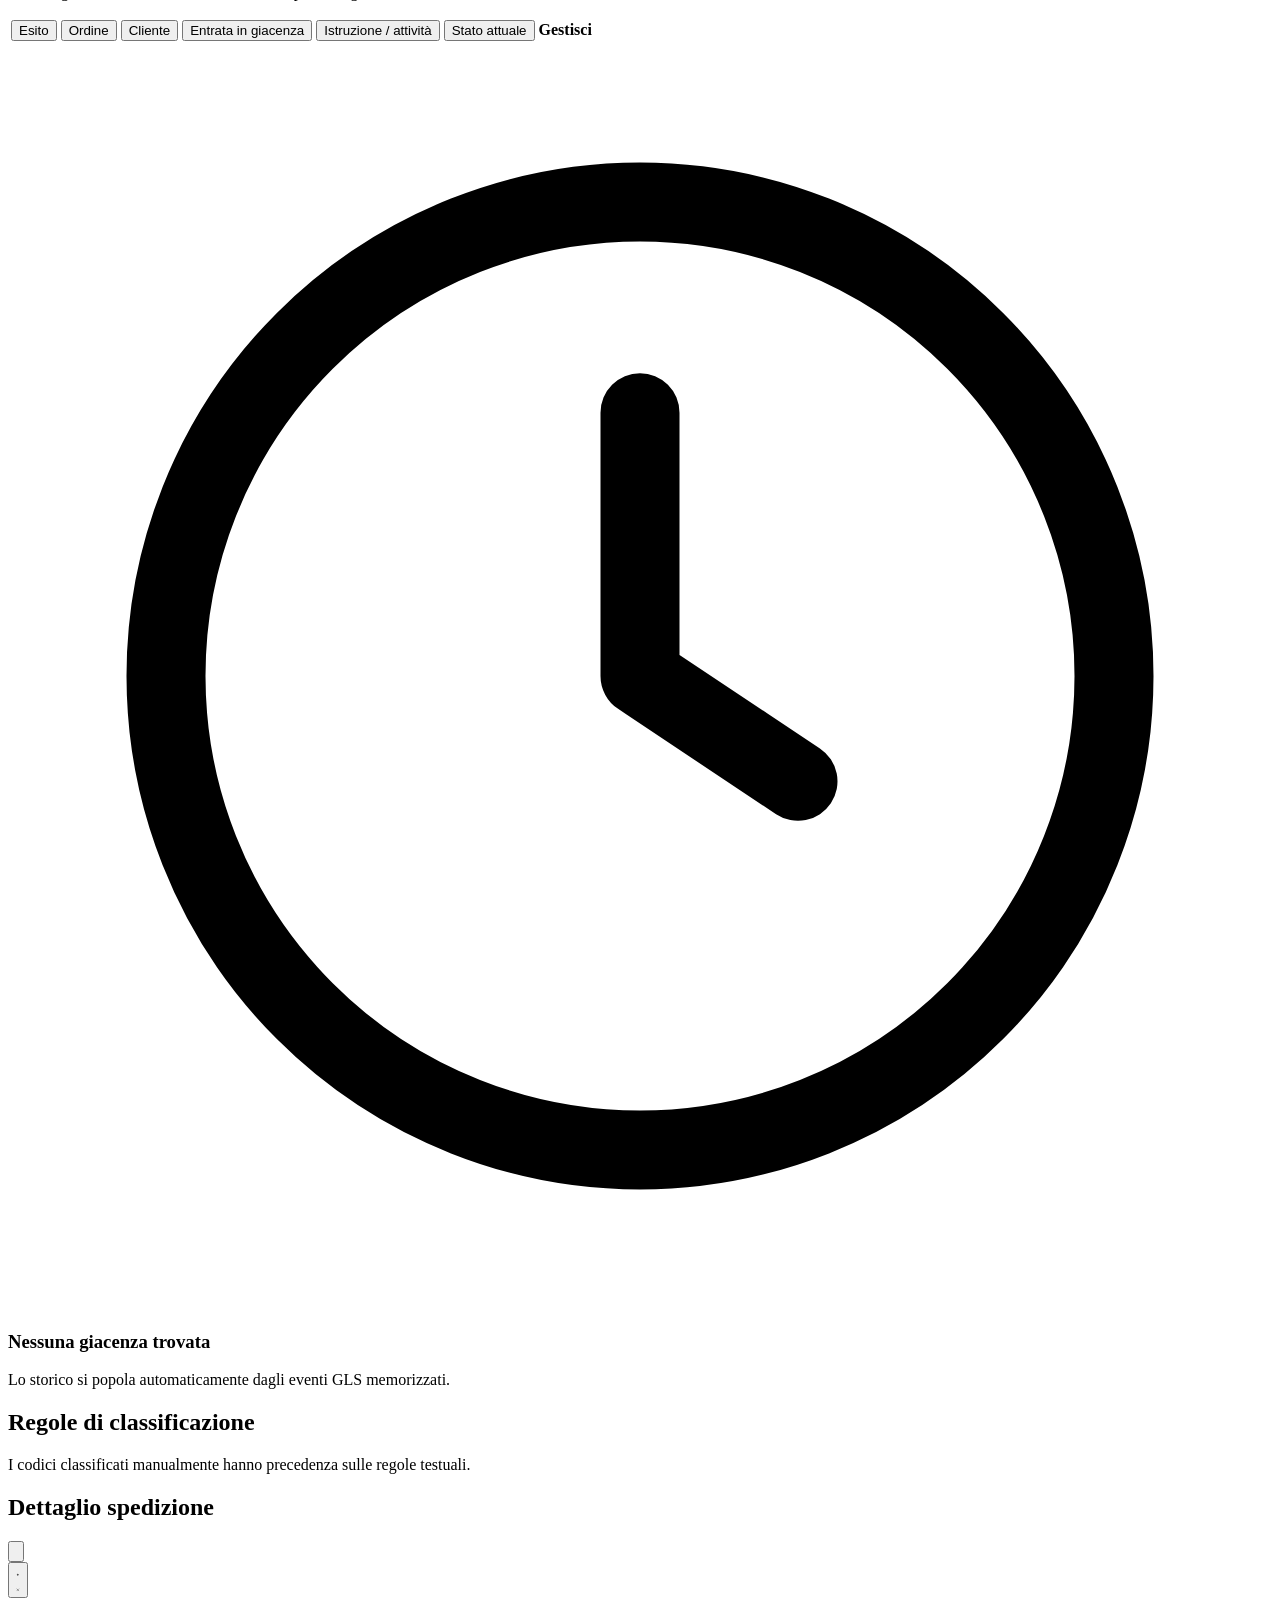
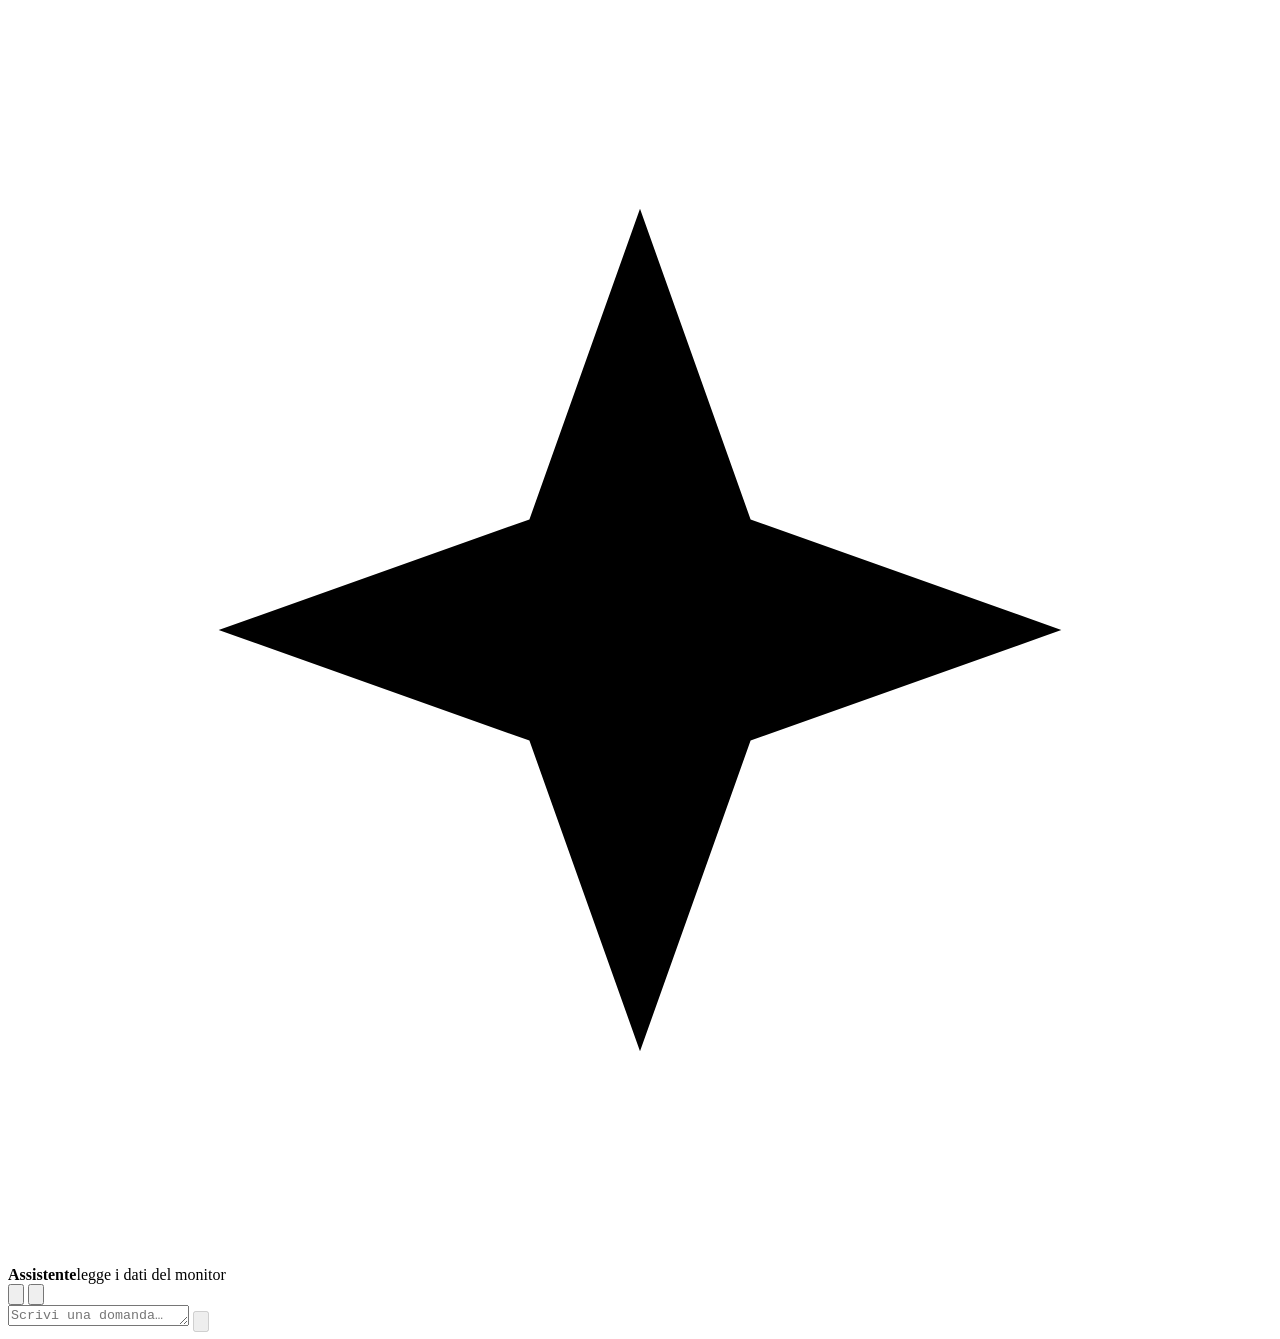
==== commit 02844771: "Un sistema visivo al posto di scelte prese una alla volta Sei regole, applicate dappertutto invece c" ====
--- a/static/index.html
+++ b/static/index.html
@@ -18,7 +18,7 @@
       <div id="sessionBox" class="session-box hidden"><span id="sessionName"></span><button id="logoutBtn" class="btn ghost" type="button">Esci</button></div>
       <span id="connectionBadge" class="status-chip neutral"><span class="status-dot"></span> Caricamento…</span>
       <button id="diagnosticsBtn" class="btn ghost">Diagnostica</button>
-      <div class="sync-action"><button id="syncBtn" class="btn primary"><span class="btn-icon">↻</span> Aggiorna</button><span id="lastSync" class="last-sync">Mai aggiornato</span></div>
+      <div class="sync-action"><button id="syncBtn" class="btn primary"><span class="btn-icon"><svg class="icona" viewBox="0 0 24 24" fill="none" stroke="currentColor" stroke-width="1.5" stroke-linecap="round" stroke-linejoin="round" aria-hidden="true"><path d="M20 12a8 8 0 1 1-2.3-5.6"/><path d="M20 4v5h-5"/></svg></span> Aggiorna</button><span id="lastSync" class="last-sync">Mai aggiornato</span></div>
     </div>
   </header>
 
@@ -37,10 +37,20 @@
     <section id="notice" class="notice hidden"></section>
 
     <section class="overview-grid overview-grid-v25" aria-label="Riepilogo operativo">
-      <button class="metric-card danger" data-view-target="action"><span class="metric-icon">!</span><span class="metric-copy"><small>Da verificare</small><strong id="kpiVerify">0</strong><em>tutte le priorità operative</em></span></button>
-      <button class="metric-card watch" data-severity="WATCH"><span class="metric-icon">◷</span><span class="metric-copy"><small>Osservazione</small><strong id="kpiWatch">0</strong><em>monitor automatico</em></span></button>
-      <button class="metric-card progress" data-view-target="working"><span class="metric-icon">✓</span><span class="metric-copy"><small>In lavorazione</small><strong id="kpiWorking">0</strong><em>pratiche già prese in carico</em></span></button>
+      <button class="metric-card danger" data-view-target="action"><span class="metric-icon"><svg class="icona" viewBox="0 0 24 24" fill="none" stroke="currentColor" stroke-width="1.5" stroke-linecap="round" stroke-linejoin="round" aria-hidden="true"><path d="M12 8v5"/><path d="M12 16.5h.01"/><circle cx="12" cy="12" r="9"/></svg></span><span class="metric-copy"><small>Da verificare</small><strong id="kpiVerify">0</strong><em>tutte le priorità operative</em></span></button>
+      <button class="metric-card watch" data-severity="WATCH"><span class="metric-icon"><svg class="icona" viewBox="0 0 24 24" fill="none" stroke="currentColor" stroke-width="1.5" stroke-linecap="round" stroke-linejoin="round" aria-hidden="true"><circle cx="12" cy="12" r="9"/><path d="M12 7v5l3 2"/></svg></span><span class="metric-copy"><small>Osservazione</small><strong id="kpiWatch">0</strong><em>monitor automatico</em></span></button>
+      <button class="metric-card progress" data-view-target="working"><span class="metric-icon"><svg class="icona" viewBox="0 0 24 24" fill="none" stroke="currentColor" stroke-width="1.5" stroke-linecap="round" stroke-linejoin="round" aria-hidden="true"><path d="M5 12.5l4.5 4.5L19 7.5"/></svg></span><span class="metric-copy"><small>In lavorazione</small><strong id="kpiWorking">0</strong><em>pratiche già prese in carico</em></span></button>
     </section>
+
+      <section id="mesePanel" class="mese-grid" aria-label="Il mese a confronto"></section>
+
+      <section id="andamentoPanel" class="grafico-card" aria-label="Andamento degli ultimi 30 giorni">
+        <div class="grafico-testa">
+          <h2>Ultimi 30 giorni</h2>
+          <div id="grafLegenda" class="grafico-legenda"></div>
+        </div>
+        <div id="grafico" class="grafico-tela"></div>
+      </section>
 
     <section class="workspace-card">
       <div class="workspace-top">
@@ -56,7 +66,7 @@
         </nav>
         <div class="workspace-tools">
           <div class="settings-menu">
-            <button id="settingsBtn" class="settings-btn" type="button" aria-haspopup="true" aria-expanded="false" title="Impostazioni">⚙</button>
+            <button id="settingsBtn" class="settings-btn" type="button" aria-haspopup="true" aria-expanded="false" title="Impostazioni"><svg class="icona" viewBox="0 0 24 24" fill="none" stroke="currentColor" stroke-width="1.5" stroke-linecap="round" stroke-linejoin="round" aria-hidden="true"><circle cx="12" cy="12" r="3"/><path d="M19.4 15a1.6 1.6 0 0 0 .3 1.8l.1.1a2 2 0 1 1-2.8 2.8l-.1-.1a1.6 1.6 0 0 0-1.8-.3 1.6 1.6 0 0 0-1 1.5V21a2 2 0 1 1-4 0v-.1A1.6 1.6 0 0 0 9 19.4a1.6 1.6 0 0 0-1.8.3l-.1.1a2 2 0 1 1-2.8-2.8l.1-.1a1.6 1.6 0 0 0 .3-1.8 1.6 1.6 0 0 0-1.5-1H3a2 2 0 1 1 0-4h.1A1.6 1.6 0 0 0 4.6 9a1.6 1.6 0 0 0-.3-1.8l-.1-.1a2 2 0 1 1 2.8-2.8l.1.1a1.6 1.6 0 0 0 1.8.3H9a1.6 1.6 0 0 0 1-1.5V3a2 2 0 1 1 4 0v.1a1.6 1.6 0 0 0 1 1.5 1.6 1.6 0 0 0 1.8-.3l.1-.1a2 2 0 1 1 2.8 2.8l-.1.1a1.6 1.6 0 0 0-.3 1.8V9a1.6 1.6 0 0 0 1.5 1H21a2 2 0 1 1 0 4h-.1a1.6 1.6 0 0 0-1.5 1z"/></svg></button>
             <div id="settingsPanel" class="settings-panel hidden" role="menu">
               <button class="settings-item" type="button" data-view="unknown" role="menuitem">Stati nuovi da classificare</button>
               <button class="settings-item" type="button" data-view="rules" role="menuitem">Regole di classificazione</button>
@@ -66,18 +76,18 @@
       </div>
 
       <div id="filters" class="filter-bar">
-        <div class="search-wrap"><span class="search-icon">⌕</span><input id="searchInput" type="search" placeholder="Ordine, cliente, tracking o stato GLS…" autocomplete="off"></div>
+        <div class="search-wrap"><span class="search-icon"><svg class="icona" viewBox="0 0 24 24" fill="none" stroke="currentColor" stroke-width="1.5" stroke-linecap="round" stroke-linejoin="round" aria-hidden="true"><circle cx="11" cy="11" r="6.5"/><path d="M16 16l4 4"/></svg></span><input id="searchInput" type="search" placeholder="Ordine, cliente, tracking o stato GLS…" autocomplete="off"></div>
         <select id="severityFilter" aria-label="Priorità"><option value="">Tutte le priorità</option><option value="CRITICAL">Massima</option><option value="WARNING">Alta</option><option value="WATCH">Osservazione</option><option value="INFO">Informativo</option><option value="NORMAL">Normale</option></select>
         <select id="workflowFilter" aria-label="Lavorazione"><option value="">Tutte le lavorazioni</option><option value="NEW">Da verificare</option><option value="IN_PROGRESS">In lavorazione</option><option value="RESOLVED">Chiusa</option></select>
         <div class="state-filter"><select id="glsStateFilter" aria-label="Stato GLS"><option value="">Tutti gli stati GLS</option></select><select id="glsStateMode" aria-label="Come cercare lo stato"><option value="last">è l'ultimo stato</option><option value="any">è passata da qui</option></select></div>
         <div class="quick-dates" aria-label="Intervallo rapido"><button type="button" data-days="0">Oggi</button><button type="button" data-days="7">7g</button><button type="button" data-days="30">30g</button></div>
-        <div class="date-range" title="Filtra per data ordine Shopify"><label>Dal <input id="dateFrom" type="date"></label><span>→</span><label>Al <input id="dateTo" type="date"></label></div>
+        <div class="date-range" title="Filtra per data ordine Shopify"><label>Dal <input id="dateFrom" type="date"></label><span class="freccia-data"><svg class="icona" viewBox="0 0 24 24" fill="none" stroke="currentColor" stroke-width="1.5" stroke-linecap="round" stroke-linejoin="round" aria-hidden="true"><path d="M5 12h14M13 6l6 6-6 6"/></svg></span><label>Al <input id="dateTo" type="date"></label></div>
         <label class="toggle-check"><input id="codOnly" type="checkbox"><span></span> Solo COD</label>
         <button id="resetFilters" class="btn subtle">Azzera</button>
       </div>
 
       <section id="shipmentsPanel" class="table-section">
-        <div class="section-heading"><div><h2 id="tableTitle">Spedizioni da verificare</h2><p id="tableMeta">—</p></div><div class="legend"><span class="legend-dot danger"></span>massima <span class="legend-dot warning"></span>alta <span class="legend-dot worked"></span>lavorata</div></div>
+        <div class="section-heading"><div><h2 id="tableTitle">Spedizioni da verificare</h2><p id="tableMeta">—</p></div></div>
         <div class="table-wrap">
           <table id="shipmentsTable" class="data-table shipments-table">
             <colgroup><col class="c-priority"><col class="c-order"><col class="c-client"><col class="c-status"><col class="c-updated"><col class="c-work"><col class="c-actions"></colgroup>
@@ -92,16 +102,16 @@
             </tr></thead>
             <tbody id="shipmentsBody"></tbody>
           </table>
-          <div id="emptyState" class="empty-state hidden"><div class="empty-icon">✓</div><h3>Niente da mostrare</h3><p>Il monitor continuerà a controllare automaticamente gli aggiornamenti GLS.</p></div>
+          <div id="emptyState" class="empty-state hidden"><div class="empty-icon"><svg class="icona" viewBox="0 0 24 24" fill="none" stroke="currentColor" stroke-width="1.5" stroke-linecap="round" stroke-linejoin="round" aria-hidden="true"><path d="M5 12.5l4.5 4.5L19 7.5"/></svg></div><h3>Niente da mostrare</h3><p>Il monitor continuerà a controllare automaticamente gli aggiornamenti GLS.</p></div>
         </div>
       </section>
 
 
       <section id="stockPanel" class="table-section hidden">
         <div class="stock-summary-grid"><div class="stock-summary-card"><span>Giacenze totali</span><strong id="stockTotal">0</strong></div><div class="stock-summary-card danger"><span>Ancora aperte</span><strong id="stockOpen">0</strong></div><div class="stock-summary-card worked"><span>Gestite dal team</span><strong id="stockHandled">0</strong></div><div class="stock-summary-card success"><span>Consegnate dopo gestione</span><strong id="stockDelivered">0</strong></div><div class="stock-summary-card"><span>Rientrate</span><strong id="stockReturned">0</strong></div></div>
-        <div class="stock-filter-bar"><div class="search-wrap"><span class="search-icon">⌕</span><input id="stockSearch" type="search" placeholder="Ordine, cliente, tracking, istruzione…"></div><select id="stockOutcomeFilter"><option value="">Tutti gli esiti</option><option value="OPEN">Ancora in giacenza</option><option value="DELIVERED">Consegnata</option><option value="RETURN">Rientro</option><option value="MOVED">Ripartita / riconsegna</option></select><select id="stockHandledFilter"><option value="">Tutte</option><option value="yes">Solo gestite</option><option value="no">Solo non gestite</option></select><label>Dal <input id="stockDateFrom" type="date"></label><label>Al <input id="stockDateTo" type="date"></label><button id="stockReset" class="btn subtle">Azzera</button></div>
+        <div class="stock-filter-bar"><div class="search-wrap"><span class="search-icon"><svg class="icona" viewBox="0 0 24 24" fill="none" stroke="currentColor" stroke-width="1.5" stroke-linecap="round" stroke-linejoin="round" aria-hidden="true"><circle cx="11" cy="11" r="6.5"/><path d="M16 16l4 4"/></svg></span><input id="stockSearch" type="search" placeholder="Ordine, cliente, tracking, istruzione…"></div><select id="stockOutcomeFilter"><option value="">Tutti gli esiti</option><option value="OPEN">Ancora in giacenza</option><option value="DELIVERED">Consegnata</option><option value="RETURN">Rientro</option><option value="MOVED">Ripartita / riconsegna</option></select><select id="stockHandledFilter"><option value="">Tutte</option><option value="yes">Solo gestite</option><option value="no">Solo non gestite</option></select><label>Dal <input id="stockDateFrom" type="date"></label><label>Al <input id="stockDateTo" type="date"></label><button id="stockReset" class="btn subtle">Azzera</button></div>
         <div class="section-heading"><div><h2>Storico giacenze GLS</h2><p id="stockMeta">Tutte le giacenze viste dal monitor, anche dopo consegna o rientro.</p></div></div>
-        <div class="table-wrap"><table class="data-table stock-table"><thead><tr><th><button class="sort-head stock-sort" data-sort="outcome">Esito <span></span></button></th><th><button class="sort-head stock-sort" data-sort="order">Ordine <span></span></button></th><th><button class="sort-head stock-sort" data-sort="customer">Cliente <span></span></button></th><th><button class="sort-head stock-sort" data-sort="entered">Entrata in giacenza <span></span></button></th><th><button class="sort-head stock-sort" data-sort="activity">Istruzione / attività <span></span></button></th><th><button class="sort-head stock-sort" data-sort="current">Stato attuale <span></span></button></th><th>Gestisci</th></tr></thead><tbody id="stockBody"></tbody></table><div id="stockEmpty" class="empty-state hidden"><div class="empty-icon">◷</div><h3>Nessuna giacenza trovata</h3><p>Lo storico si popola automaticamente dagli eventi GLS memorizzati.</p></div></div>
+        <div class="table-wrap"><table class="data-table stock-table"><thead><tr><th><button class="sort-head stock-sort" data-sort="outcome">Esito <span></span></button></th><th><button class="sort-head stock-sort" data-sort="order">Ordine <span></span></button></th><th><button class="sort-head stock-sort" data-sort="customer">Cliente <span></span></button></th><th><button class="sort-head stock-sort" data-sort="entered">Entrata in giacenza <span></span></button></th><th><button class="sort-head stock-sort" data-sort="activity">Istruzione / attività <span></span></button></th><th><button class="sort-head stock-sort" data-sort="current">Stato attuale <span></span></button></th><th>Gestisci</th></tr></thead><tbody id="stockBody"></tbody></table><div id="stockEmpty" class="empty-state hidden"><div class="empty-icon"><svg class="icona" viewBox="0 0 24 24" fill="none" stroke="currentColor" stroke-width="1.5" stroke-linecap="round" stroke-linejoin="round" aria-hidden="true"><circle cx="12" cy="12" r="9"/><path d="M12 7v5l3 2"/></svg></div><h3>Nessuna giacenza trovata</h3><p>Lo storico si popola automaticamente dagli eventi GLS memorizzati.</p></div></div>
       </section>
 
       <section id="rulesPanel" class="rules-panel hidden"><div class="section-heading"><div><h2>Regole di classificazione</h2><p>I codici classificati manualmente hanno precedenza sulle regole testuali.</p></div></div><div id="rulesContent" class="rules-grid"></div></section>
@@ -109,7 +119,7 @@
   </main>
 
   <div id="drawerBackdrop" class="drawer-backdrop hidden"></div>
-  <aside id="drawer" class="drawer" aria-hidden="true"><div class="drawer-header"><div><div id="drawerOrder" class="eyebrow"></div><h2 id="drawerTitle">Dettaglio spedizione</h2></div><button id="drawerClose" class="icon-btn" aria-label="Chiudi">×</button></div><div id="drawerContent" class="drawer-content"></div></aside>
+  <aside id="drawer" class="drawer" aria-hidden="true"><div class="drawer-header"><div><div id="drawerOrder" class="eyebrow"></div><h2 id="drawerTitle">Dettaglio spedizione</h2></div><button id="drawerClose" class="icon-btn" aria-label="Chiudi"><svg class="icona" viewBox="0 0 24 24" fill="none" stroke="currentColor" stroke-width="1.5" stroke-linecap="round" stroke-linejoin="round" aria-hidden="true"><path d="M6 6l12 12M18 6L6 18"/></svg></button></div><div id="drawerContent" class="drawer-content"></div></aside>
   <button id="assistantBtn" class="assistant-fab" type="button" aria-haspopup="dialog" aria-expanded="false" aria-label="Apri l'assistente">
     <svg class="fab-open" viewBox="0 0 24 24" aria-hidden="true"><path d="M12 4l2.1 5.9L20 12l-5.9 2.1L12 20l-2.1-5.9L4 12l5.9-2.1L12 4z"/></svg>
     <svg class="fab-close" viewBox="0 0 24 24" aria-hidden="true"><path d="M6 6l12 12M18 6L6 18" stroke="currentColor" stroke-width="2.2" stroke-linecap="round" fill="none"/></svg>
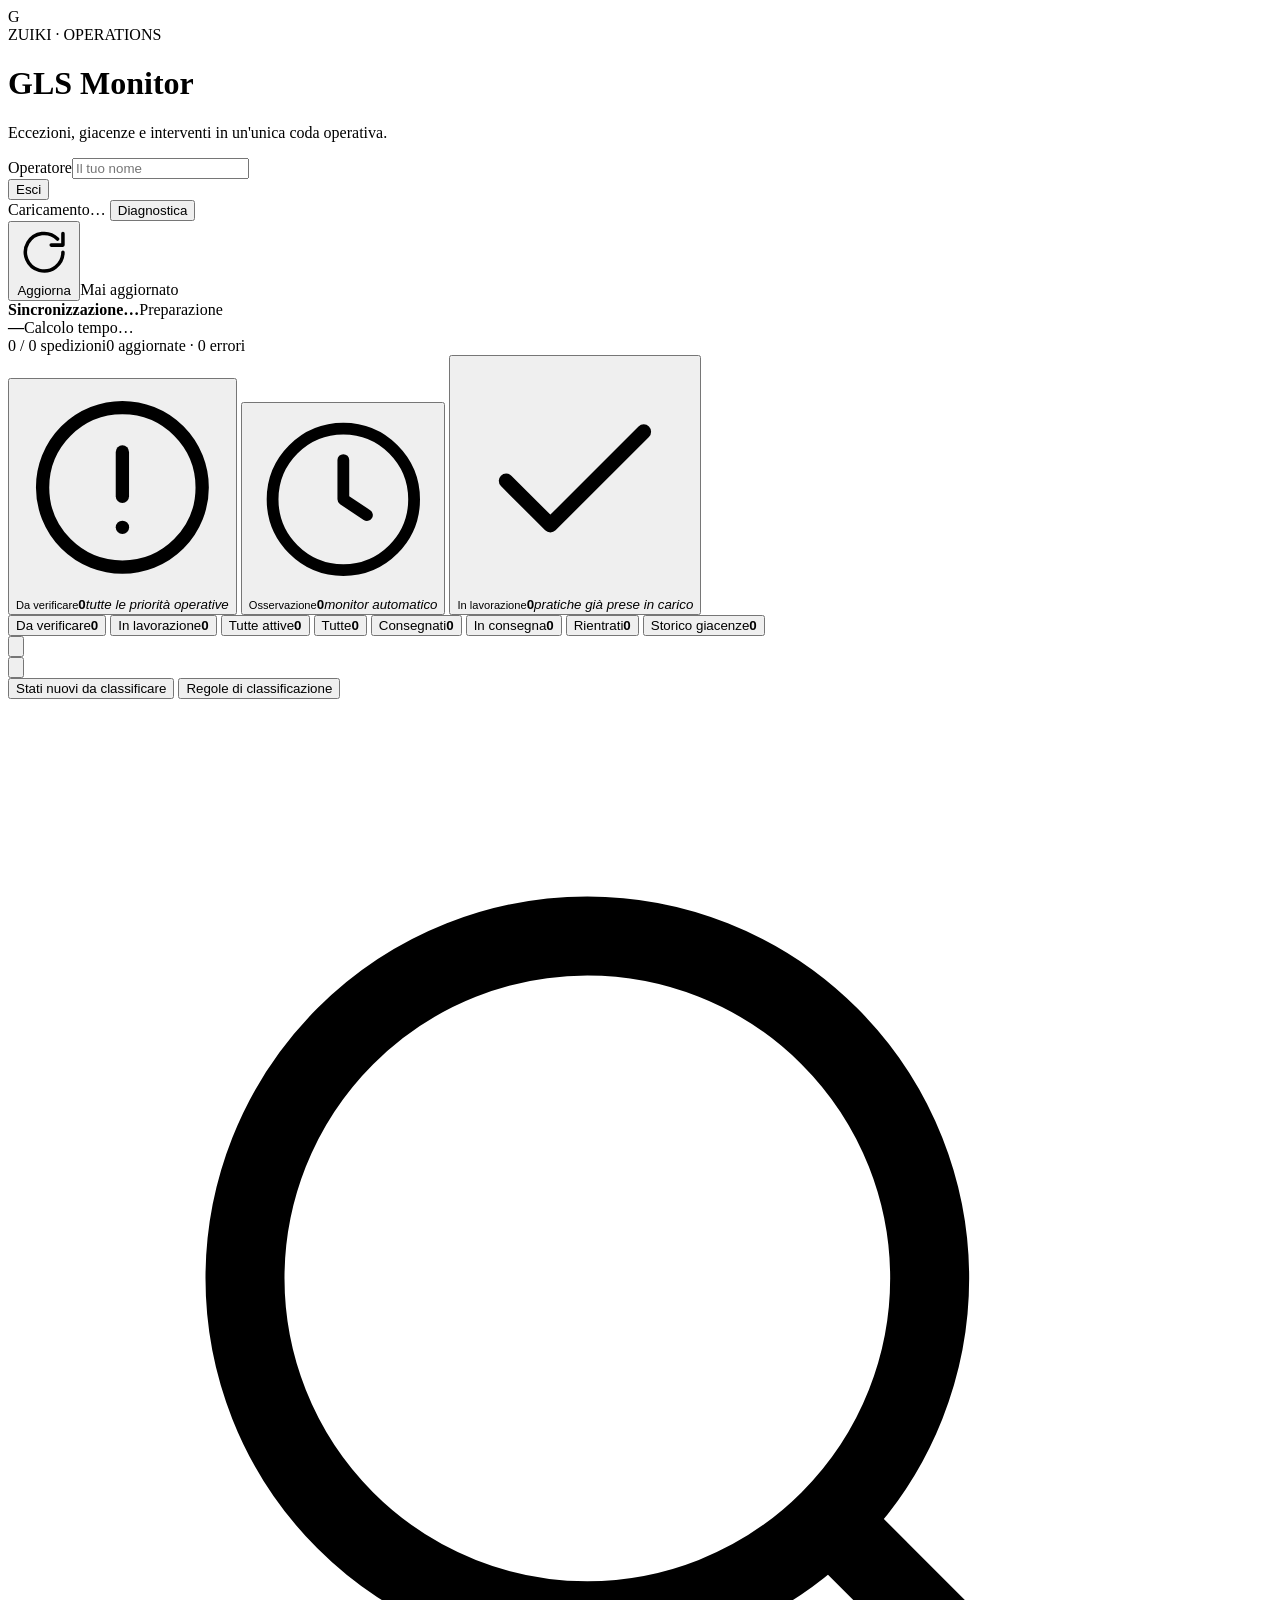
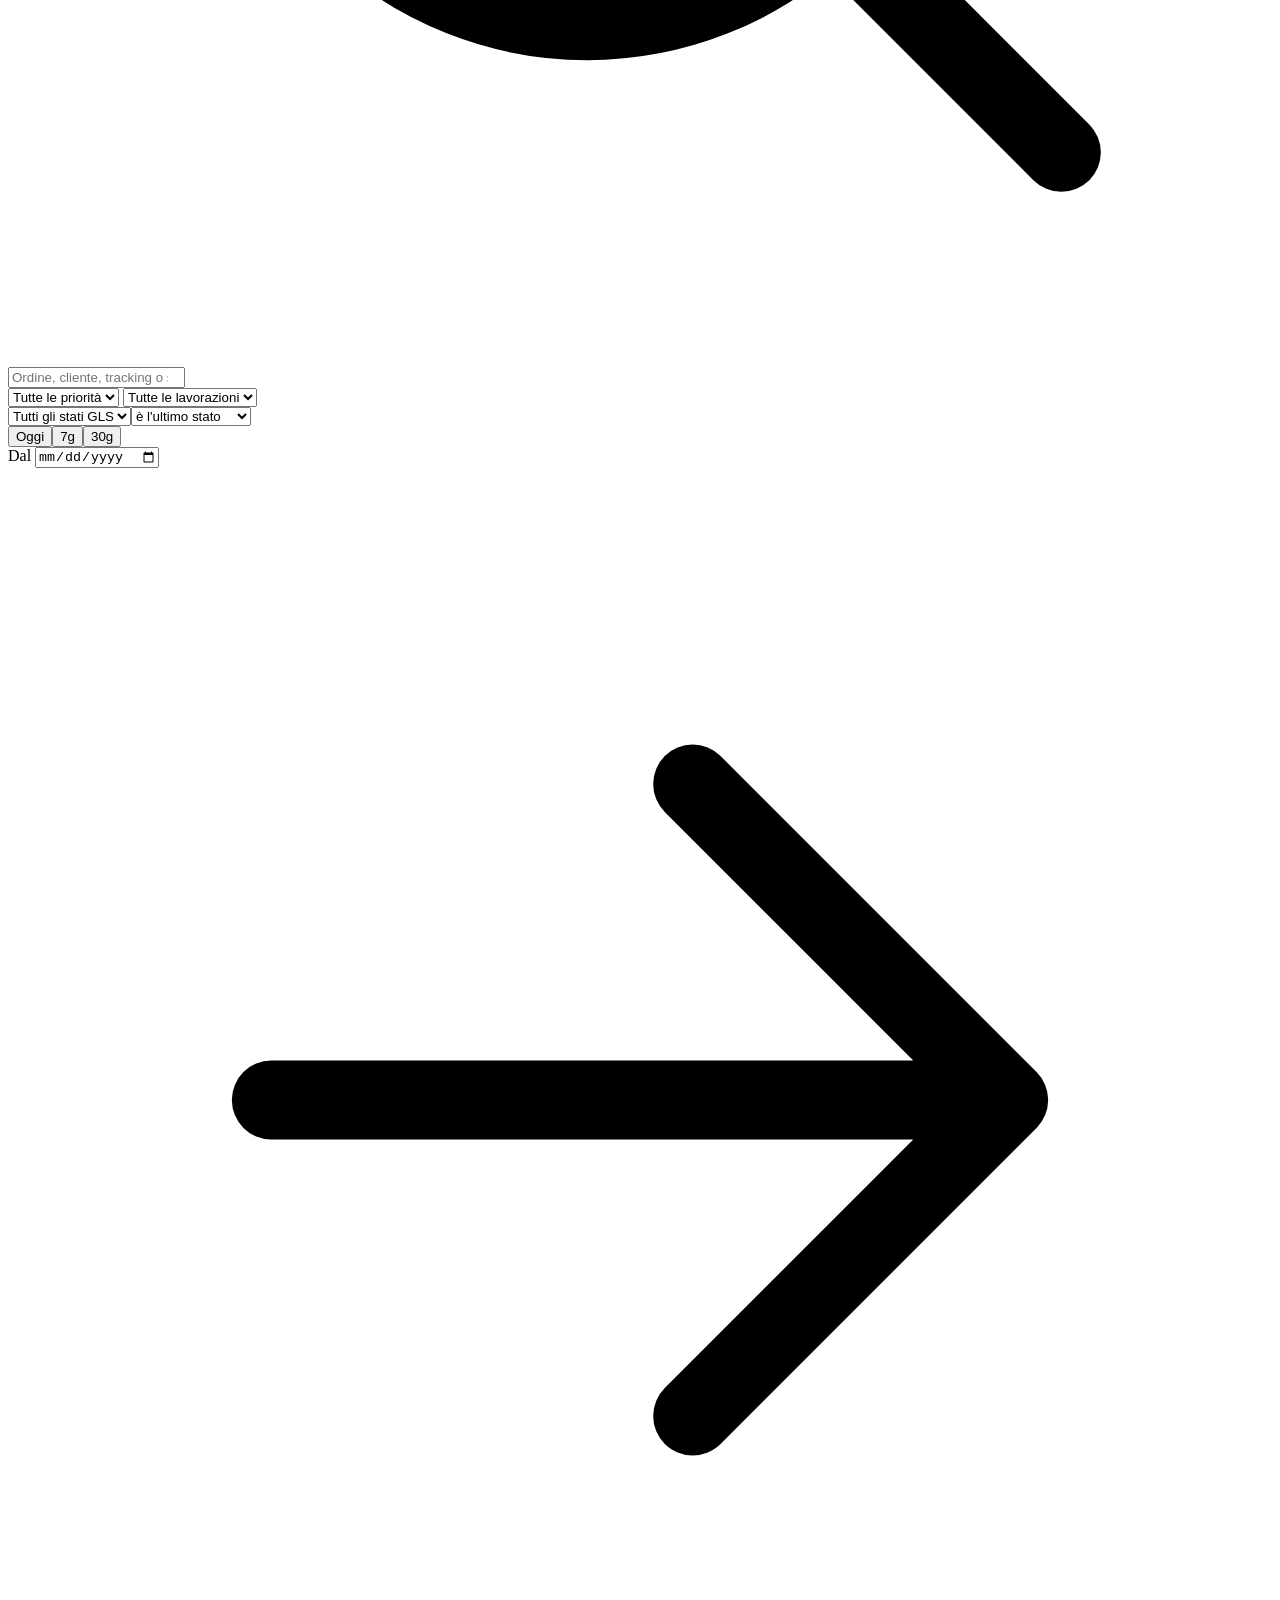
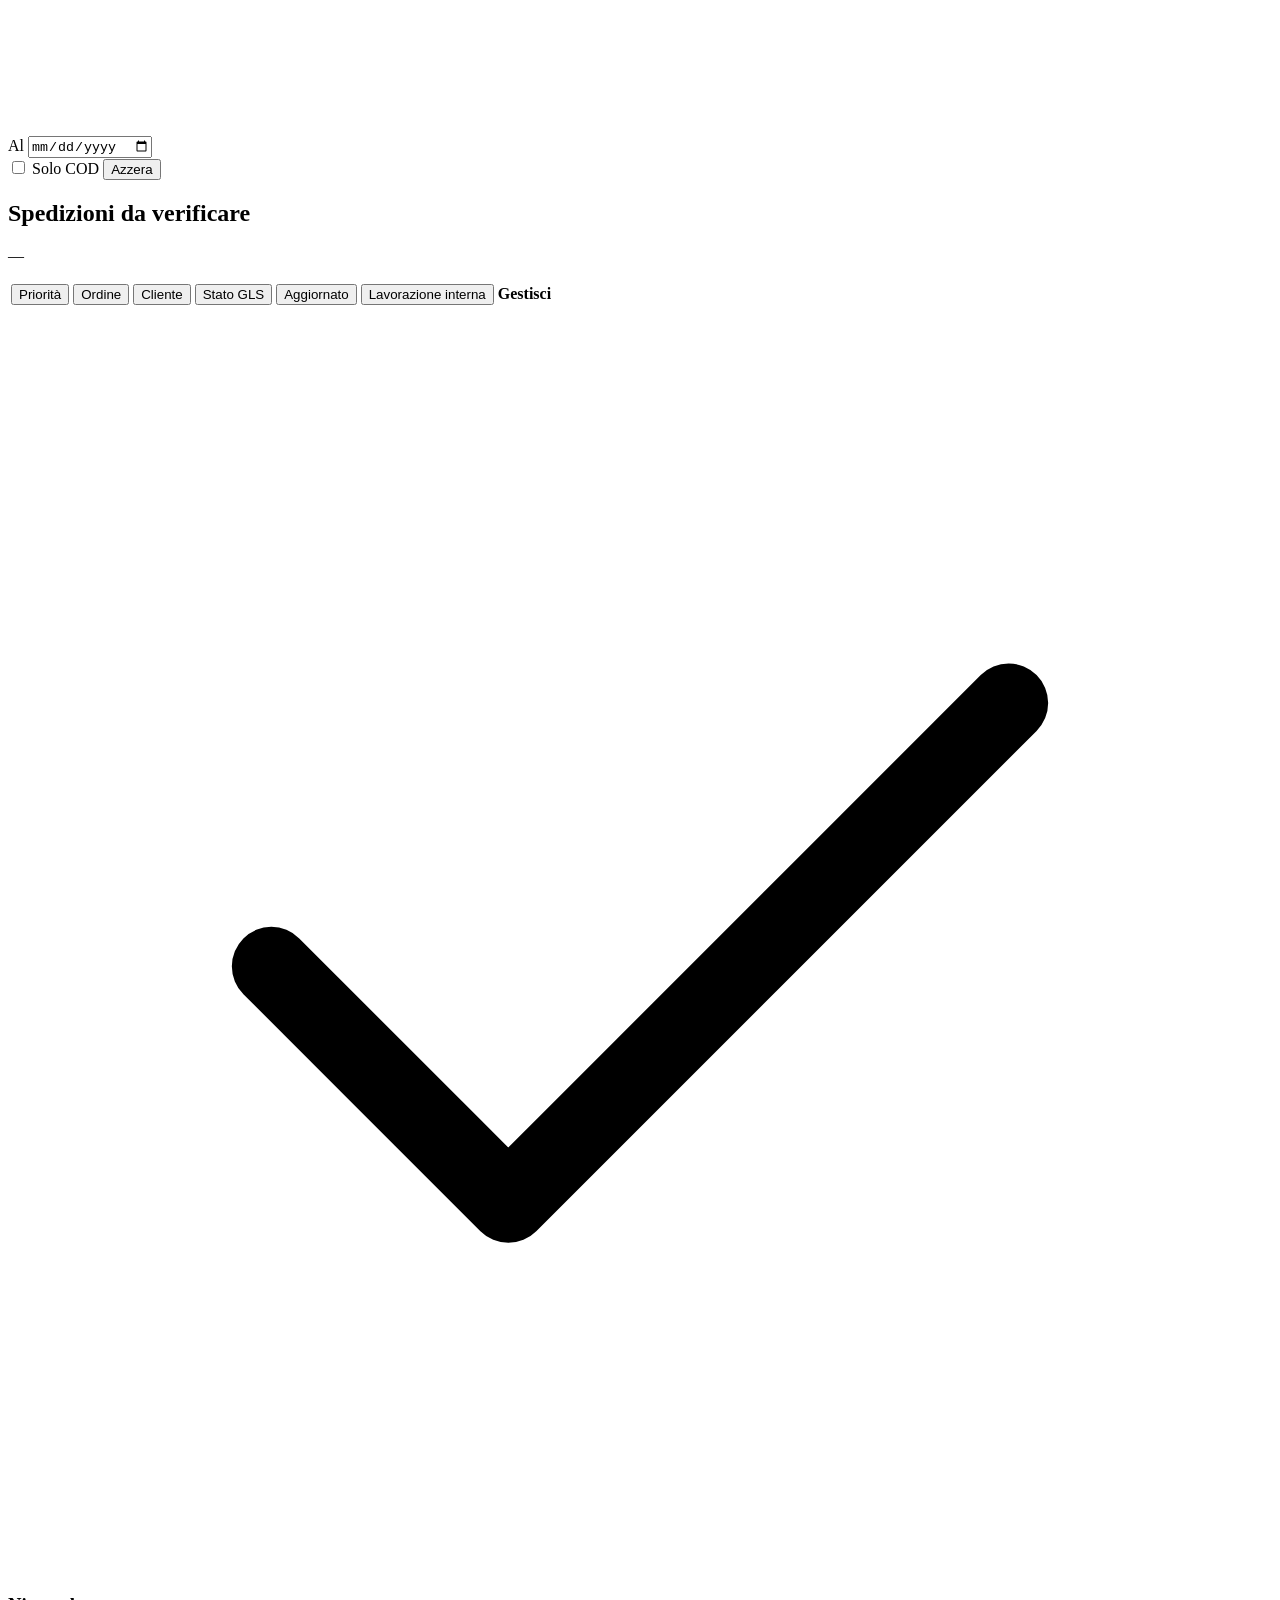
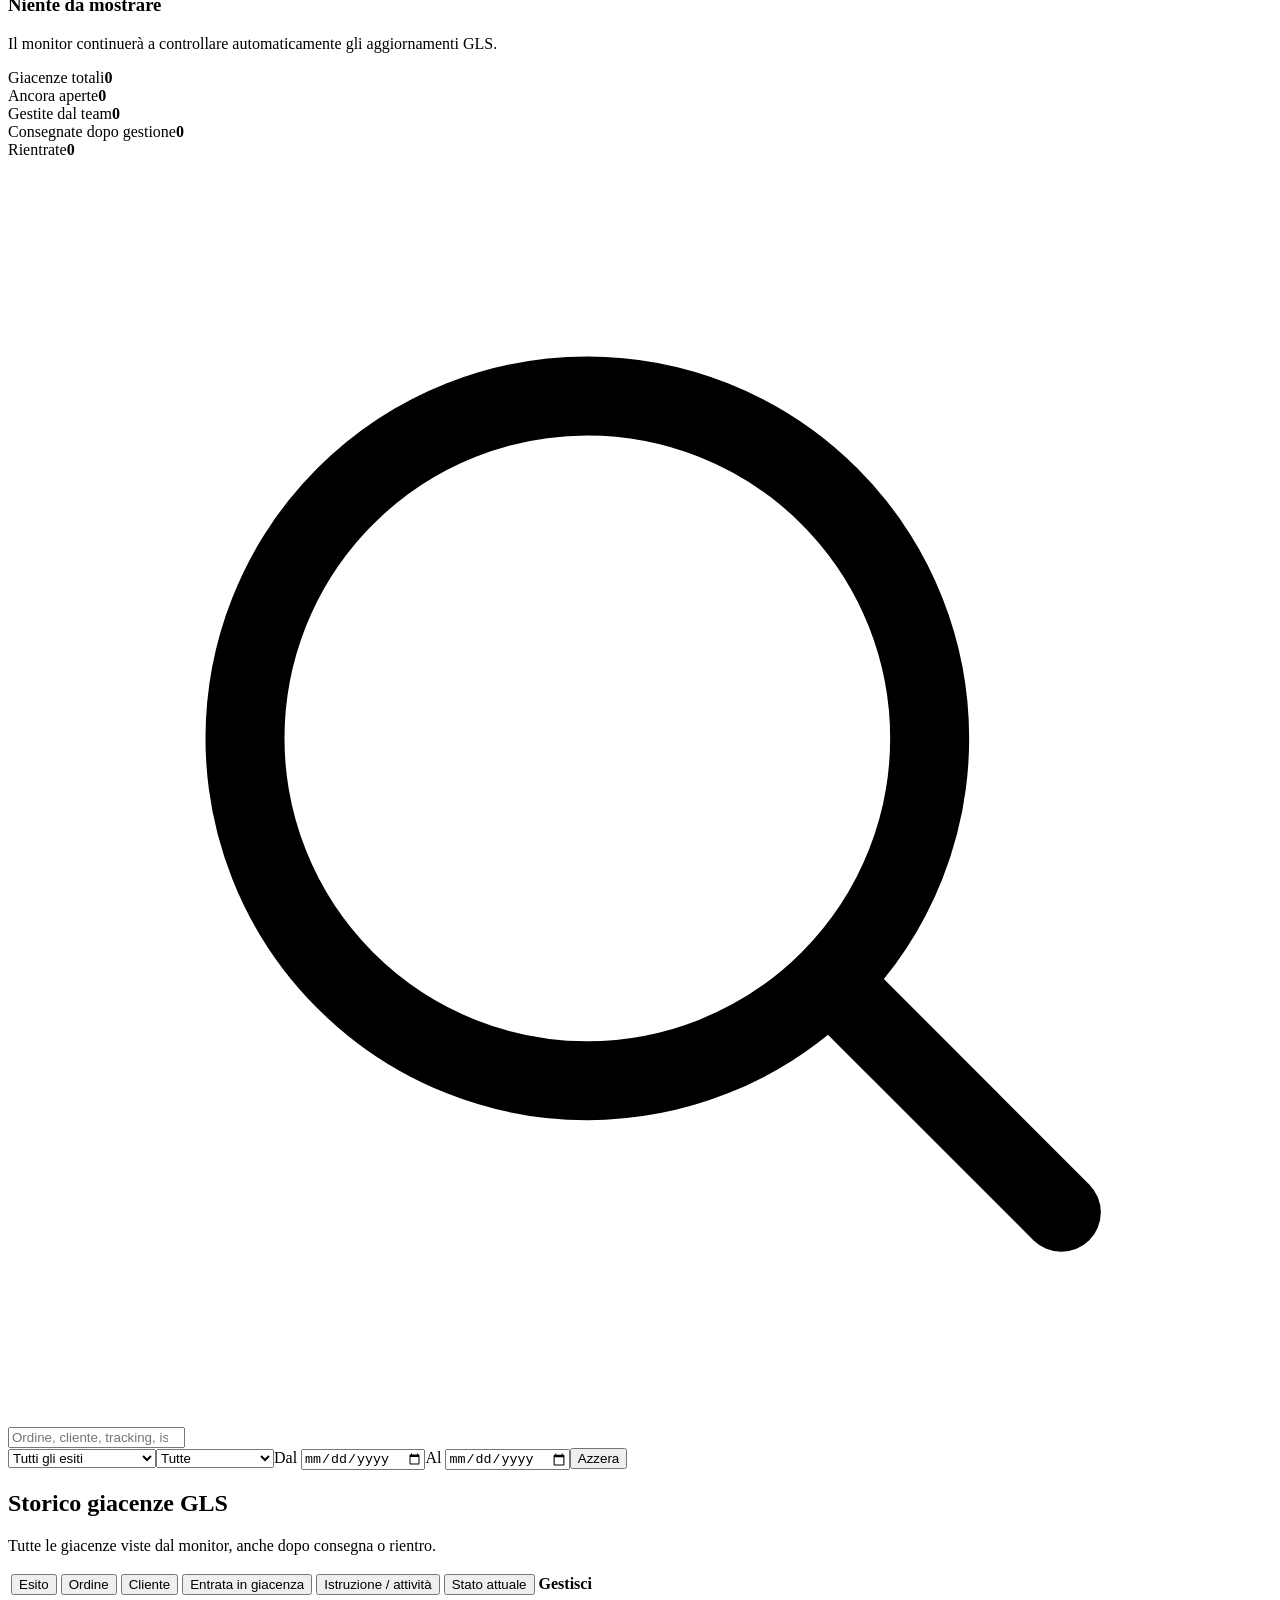
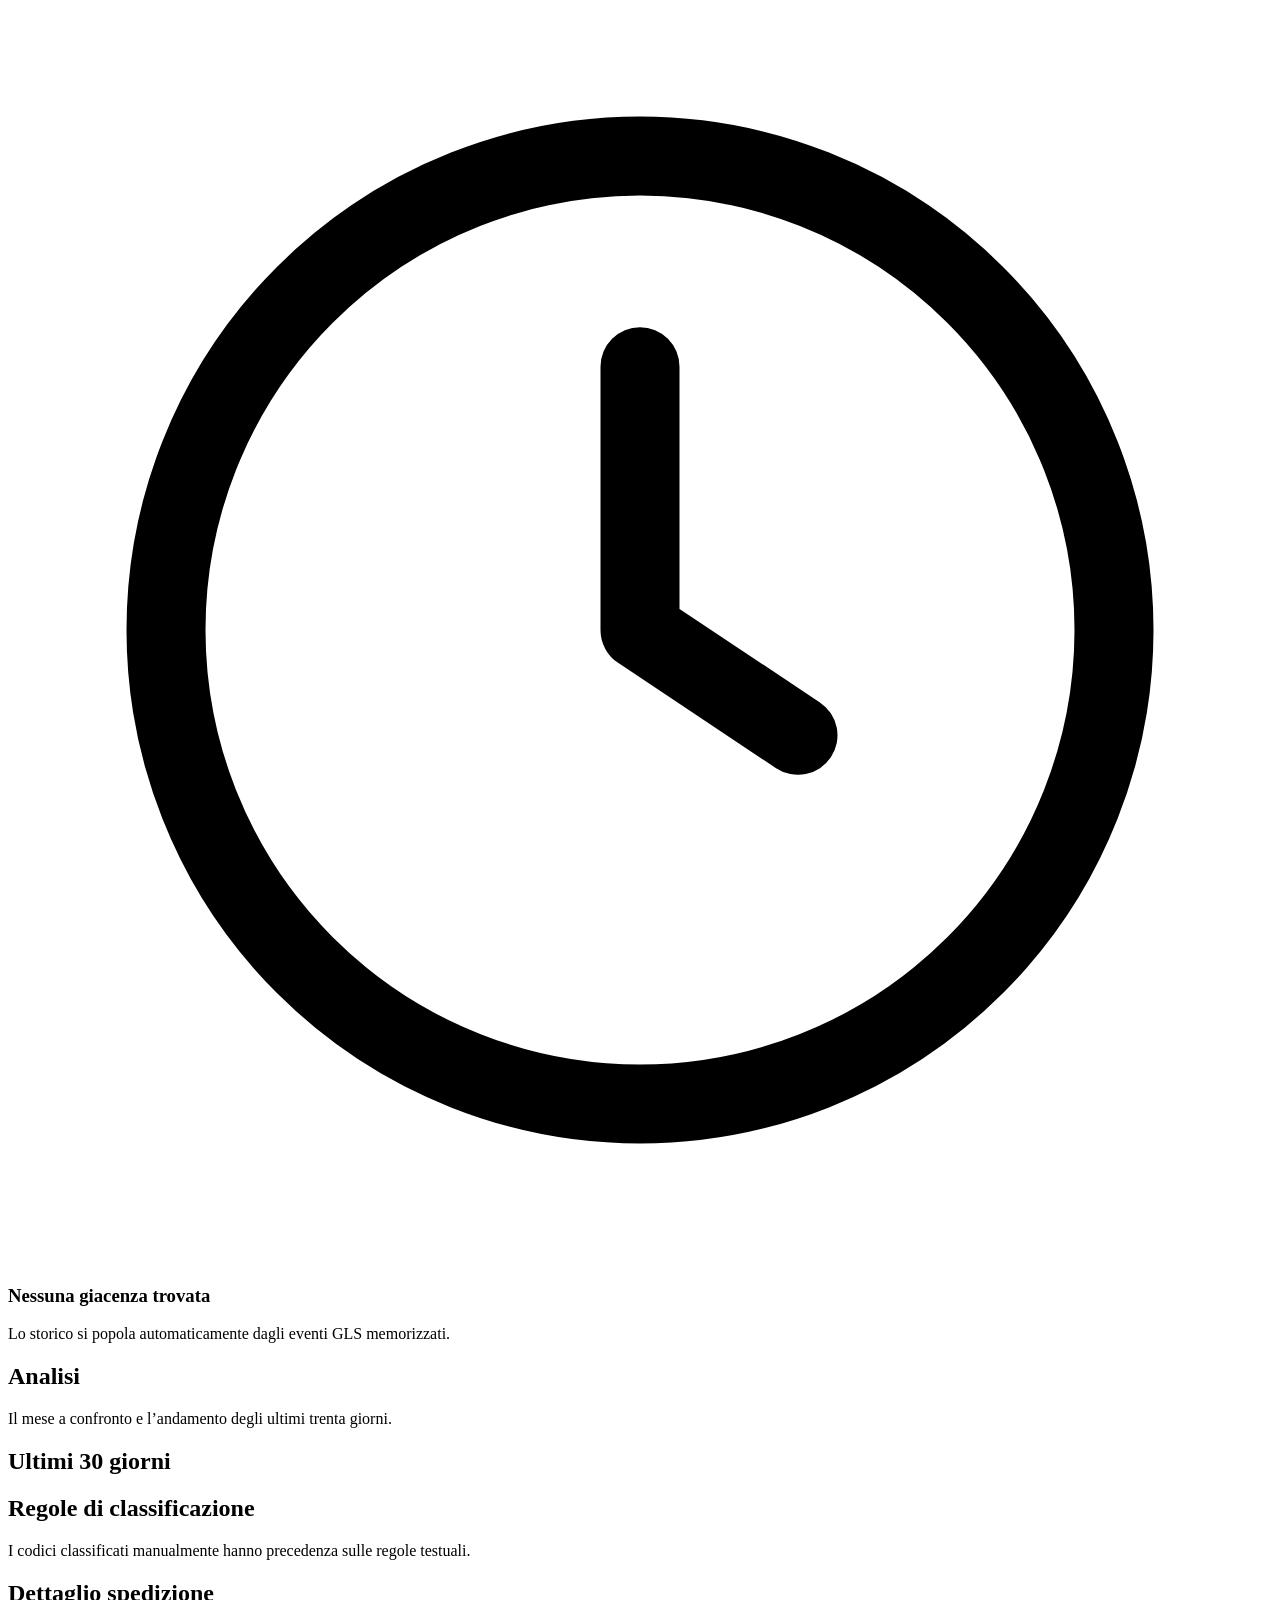
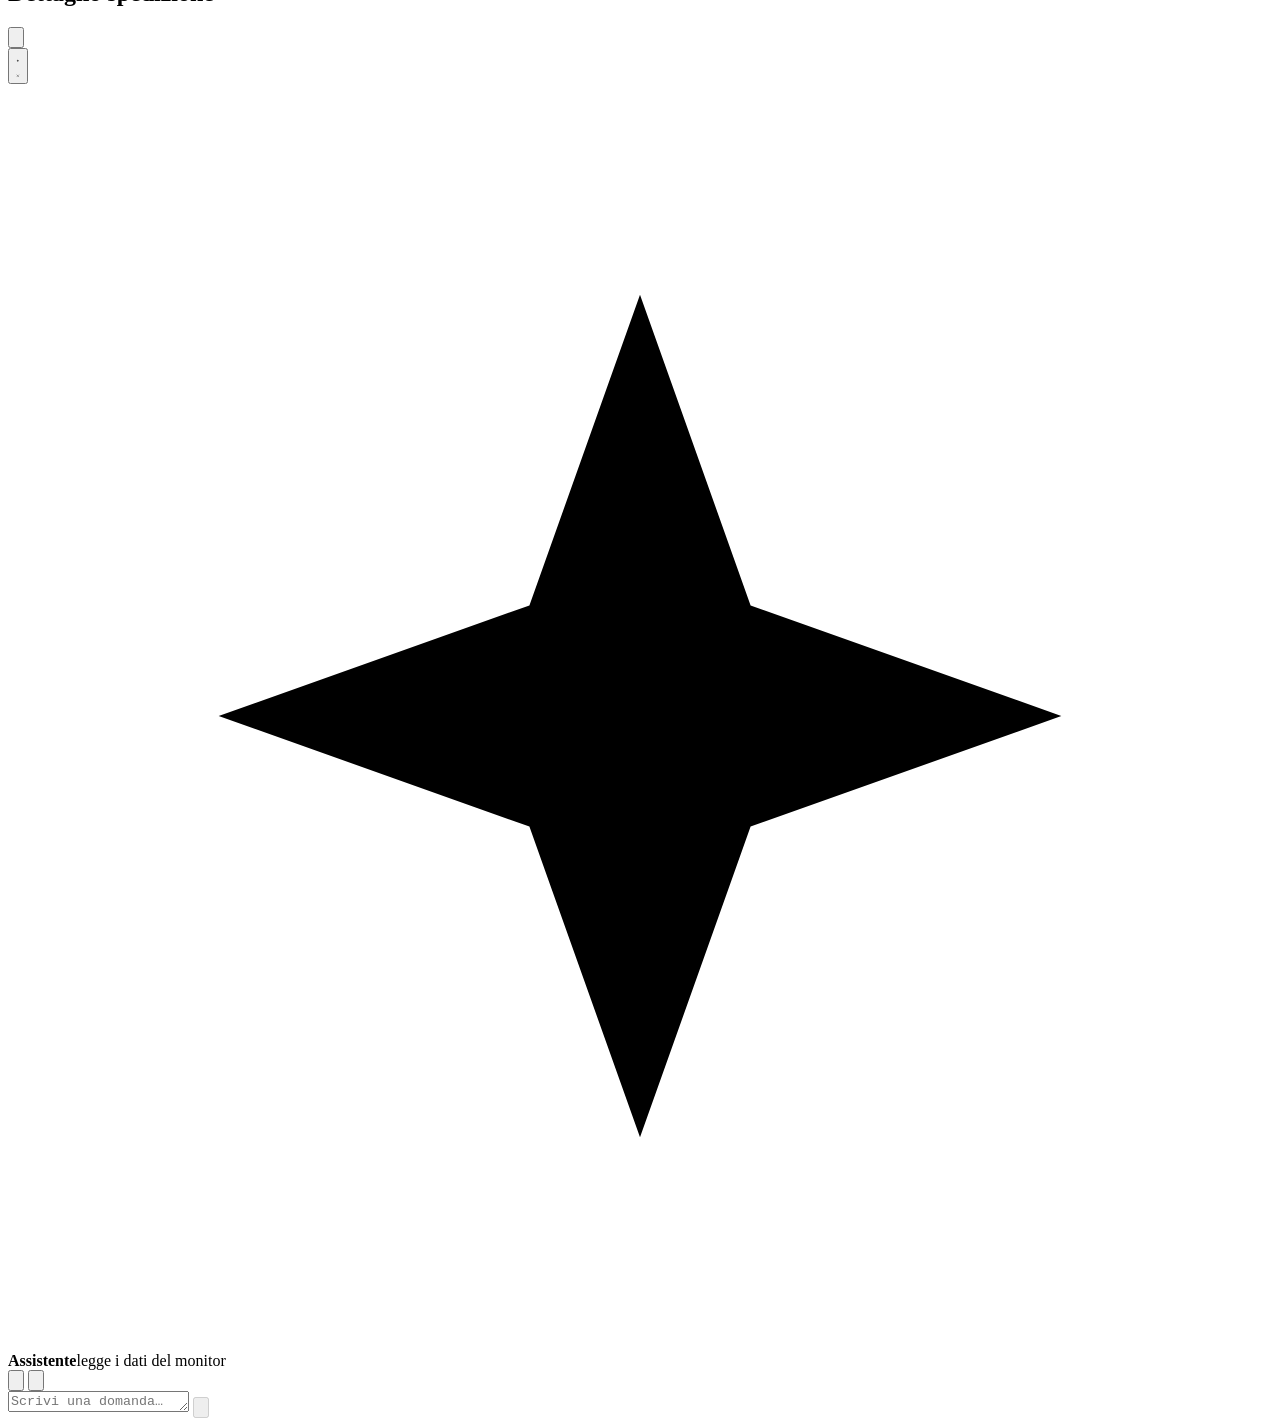
==== commit 6cb42ad6: "Le analisi dietro a un pulsante, i colori della priorita' al loro posto Grafico e confronto mensile " ====
--- a/static/index.html
+++ b/static/index.html
@@ -42,15 +42,7 @@
       <button class="metric-card progress" data-view-target="working"><span class="metric-icon"><svg class="icona" viewBox="0 0 24 24" fill="none" stroke="currentColor" stroke-width="1.5" stroke-linecap="round" stroke-linejoin="round" aria-hidden="true"><path d="M5 12.5l4.5 4.5L19 7.5"/></svg></span><span class="metric-copy"><small>In lavorazione</small><strong id="kpiWorking">0</strong><em>pratiche già prese in carico</em></span></button>
     </section>
 
-      <section id="mesePanel" class="mese-grid" aria-label="Il mese a confronto"></section>
 
-      <section id="andamentoPanel" class="grafico-card" aria-label="Andamento degli ultimi 30 giorni">
-        <div class="grafico-testa">
-          <h2>Ultimi 30 giorni</h2>
-          <div id="grafLegenda" class="grafico-legenda"></div>
-        </div>
-        <div id="grafico" class="grafico-tela"></div>
-      </section>
 
     <section class="workspace-card">
       <div class="workspace-top">
@@ -65,6 +57,7 @@
           <button class="tab" data-view="stocks"><span>Storico giacenze</span><b id="tabStockCount">0</b></button>
         </nav>
         <div class="workspace-tools">
+          <button id="analisiBtn" class="settings-btn" type="button" data-view="analisi" title="Analisi" aria-label="Analisi"><svg class="icona" viewBox="0 0 24 24" fill="none" stroke="currentColor" stroke-width="1.5" stroke-linecap="round" stroke-linejoin="round" aria-hidden="true"><path d="M12 3a9 9 0 1 0 9 9h-9z"/><path d="M15 3.6A9 9 0 0 1 20.4 9H15z"/></svg></button>
           <div class="settings-menu">
             <button id="settingsBtn" class="settings-btn" type="button" aria-haspopup="true" aria-expanded="false" title="Impostazioni"><svg class="icona" viewBox="0 0 24 24" fill="none" stroke="currentColor" stroke-width="1.5" stroke-linecap="round" stroke-linejoin="round" aria-hidden="true"><circle cx="12" cy="12" r="3"/><path d="M19.4 15a1.6 1.6 0 0 0 .3 1.8l.1.1a2 2 0 1 1-2.8 2.8l-.1-.1a1.6 1.6 0 0 0-1.8-.3 1.6 1.6 0 0 0-1 1.5V21a2 2 0 1 1-4 0v-.1A1.6 1.6 0 0 0 9 19.4a1.6 1.6 0 0 0-1.8.3l-.1.1a2 2 0 1 1-2.8-2.8l.1-.1a1.6 1.6 0 0 0 .3-1.8 1.6 1.6 0 0 0-1.5-1H3a2 2 0 1 1 0-4h.1A1.6 1.6 0 0 0 4.6 9a1.6 1.6 0 0 0-.3-1.8l-.1-.1a2 2 0 1 1 2.8-2.8l.1.1a1.6 1.6 0 0 0 1.8.3H9a1.6 1.6 0 0 0 1-1.5V3a2 2 0 1 1 4 0v.1a1.6 1.6 0 0 0 1 1.5 1.6 1.6 0 0 0 1.8-.3l.1-.1a2 2 0 1 1 2.8 2.8l-.1.1a1.6 1.6 0 0 0-.3 1.8V9a1.6 1.6 0 0 0 1.5 1H21a2 2 0 1 1 0 4h-.1a1.6 1.6 0 0 0-1.5 1z"/></svg></button>
             <div id="settingsPanel" class="settings-panel hidden" role="menu">
@@ -114,6 +107,17 @@
         <div class="table-wrap"><table class="data-table stock-table"><thead><tr><th><button class="sort-head stock-sort" data-sort="outcome">Esito <span></span></button></th><th><button class="sort-head stock-sort" data-sort="order">Ordine <span></span></button></th><th><button class="sort-head stock-sort" data-sort="customer">Cliente <span></span></button></th><th><button class="sort-head stock-sort" data-sort="entered">Entrata in giacenza <span></span></button></th><th><button class="sort-head stock-sort" data-sort="activity">Istruzione / attività <span></span></button></th><th><button class="sort-head stock-sort" data-sort="current">Stato attuale <span></span></button></th><th>Gestisci</th></tr></thead><tbody id="stockBody"></tbody></table><div id="stockEmpty" class="empty-state hidden"><div class="empty-icon"><svg class="icona" viewBox="0 0 24 24" fill="none" stroke="currentColor" stroke-width="1.5" stroke-linecap="round" stroke-linejoin="round" aria-hidden="true"><circle cx="12" cy="12" r="9"/><path d="M12 7v5l3 2"/></svg></div><h3>Nessuna giacenza trovata</h3><p>Lo storico si popola automaticamente dagli eventi GLS memorizzati.</p></div></div>
       </section>
 
+      <section id="analisiPanel" class="analisi-panel hidden">
+        <div class="section-heading"><div><h2>Analisi</h2><p>Il mese a confronto e l’andamento degli ultimi trenta giorni.</p></div></div>
+      <section id="mesePanel" class="mese-grid" aria-label="Il mese a confronto"></section>
+      <section id="andamentoPanel" class="grafico-card" aria-label="Andamento degli ultimi 30 giorni">
+        <div class="grafico-testa">
+          <h2>Ultimi 30 giorni</h2>
+          <div id="grafLegenda" class="grafico-legenda"></div>
+        </div>
+        <div id="grafico" class="grafico-tela"></div>
+      </section>
+      </section>
       <section id="rulesPanel" class="rules-panel hidden"><div class="section-heading"><div><h2>Regole di classificazione</h2><p>I codici classificati manualmente hanno precedenza sulle regole testuali.</p></div></div><div id="rulesContent" class="rules-grid"></div></section>
     </section>
   </main>
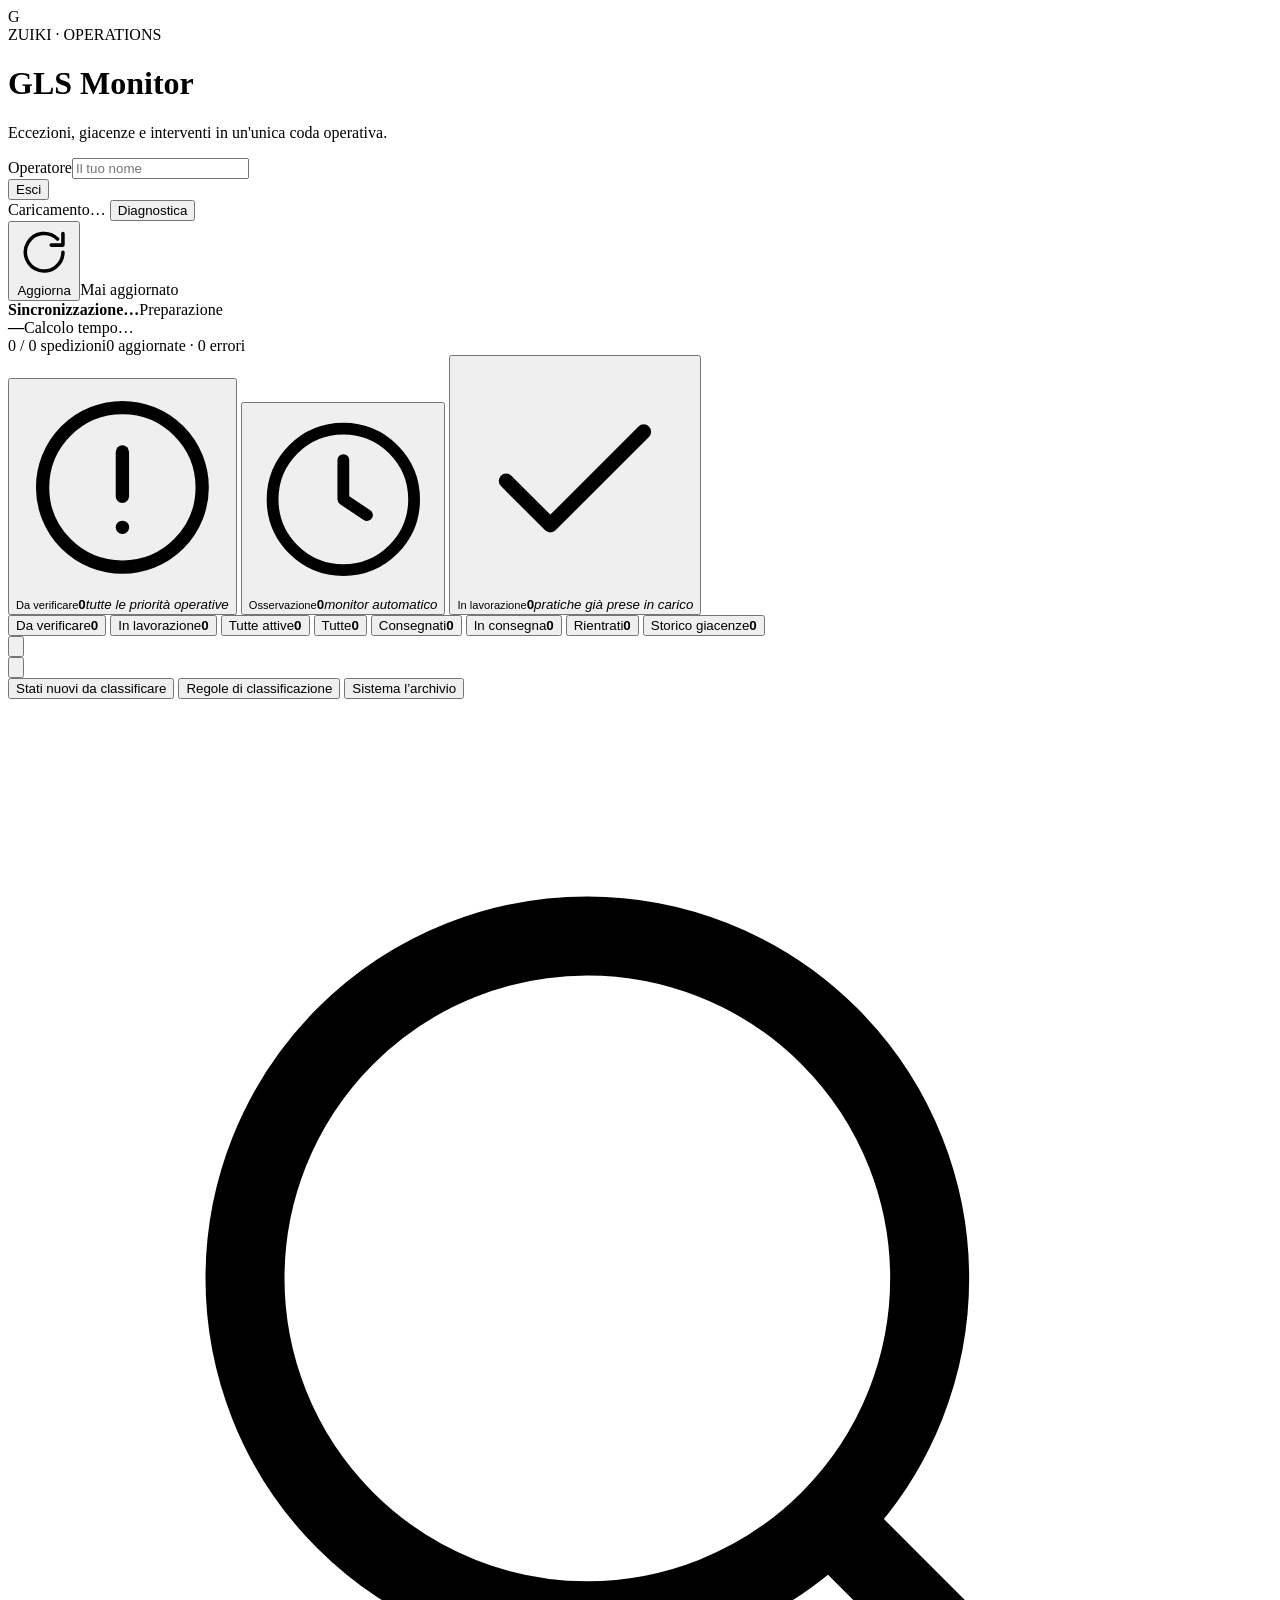
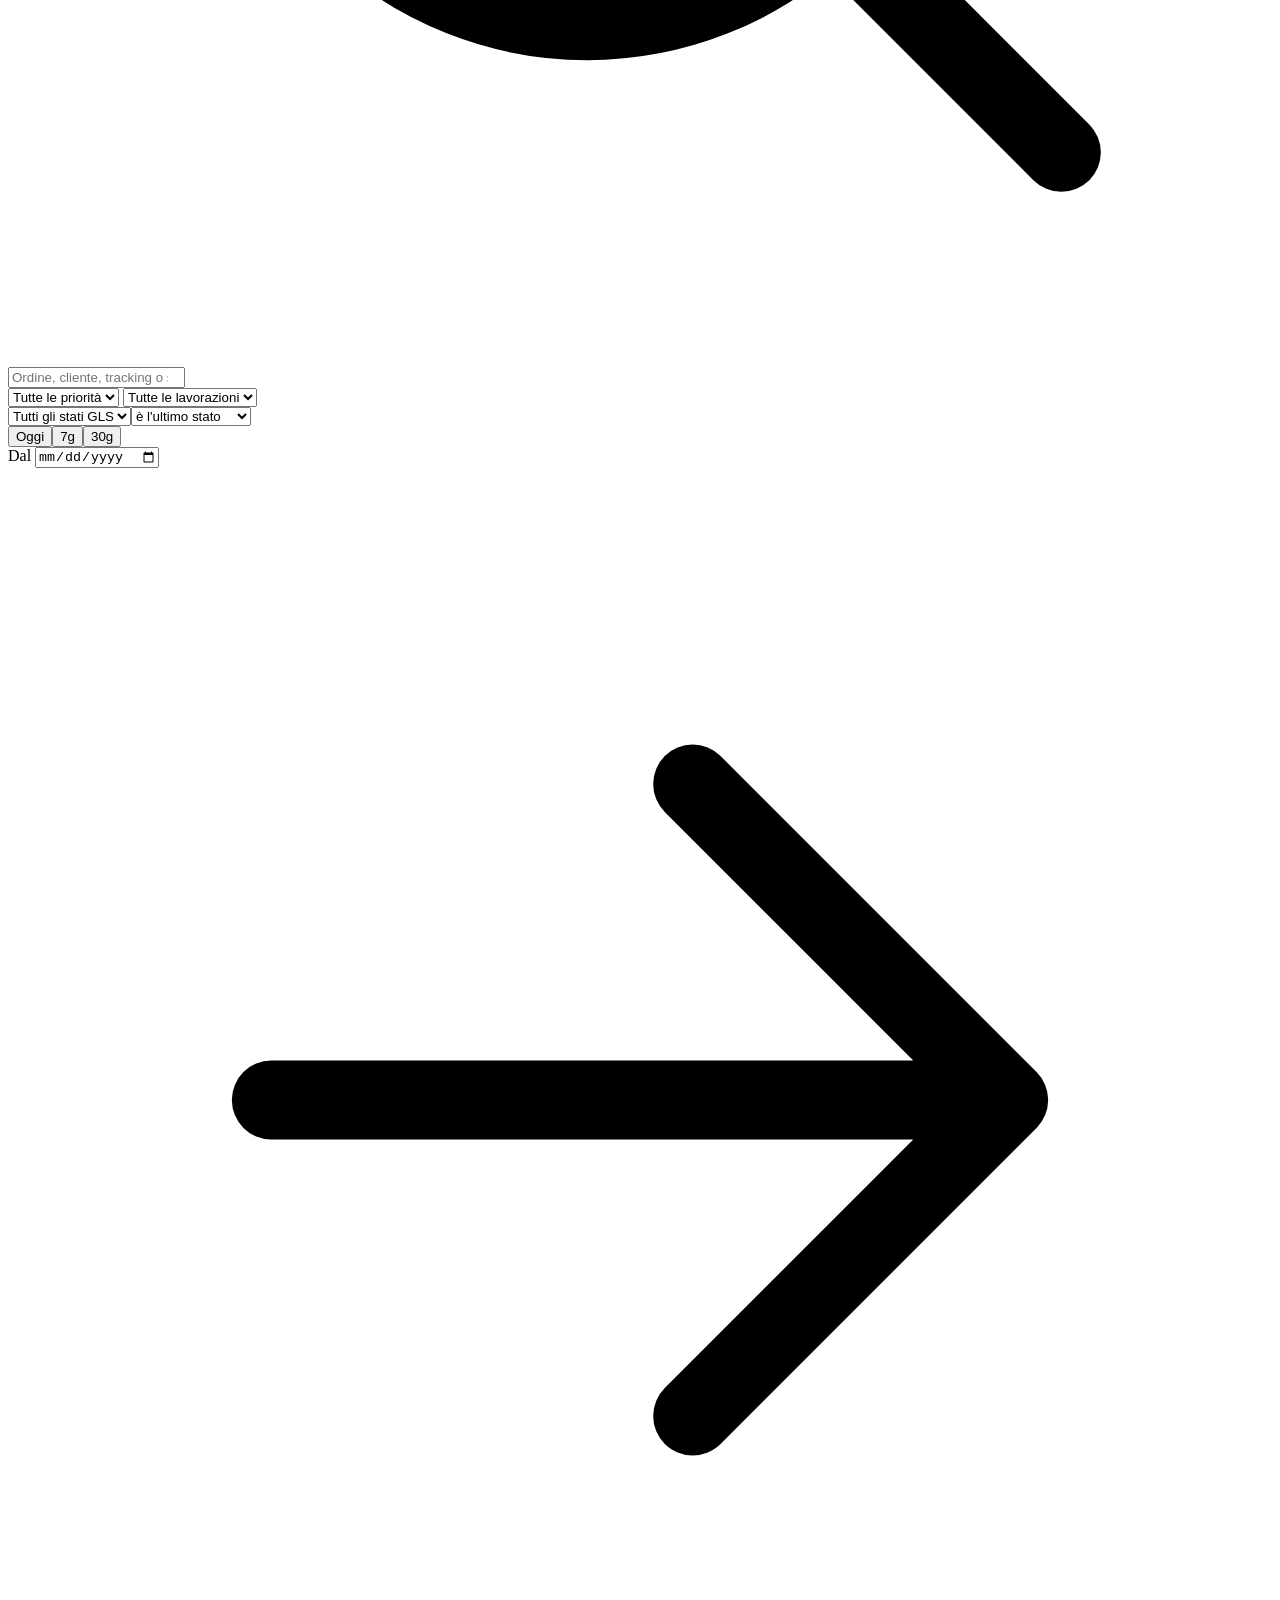
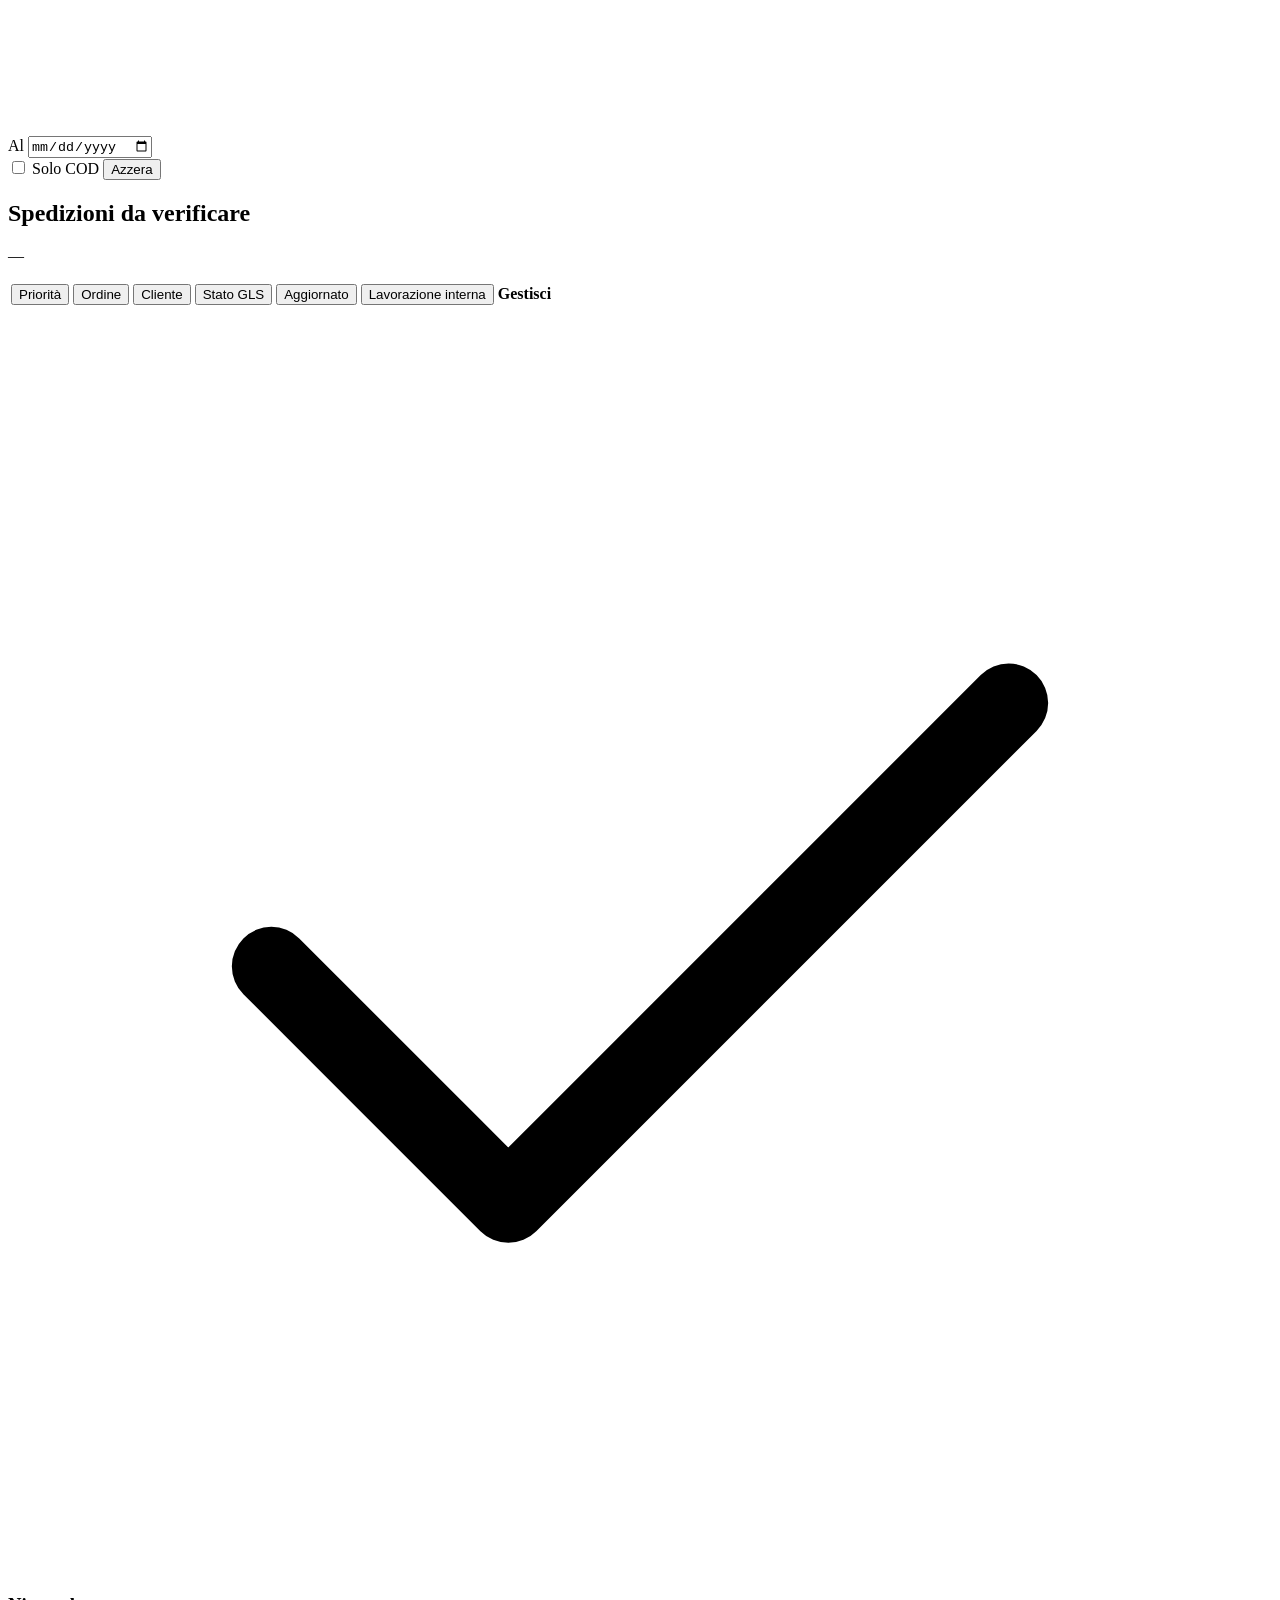
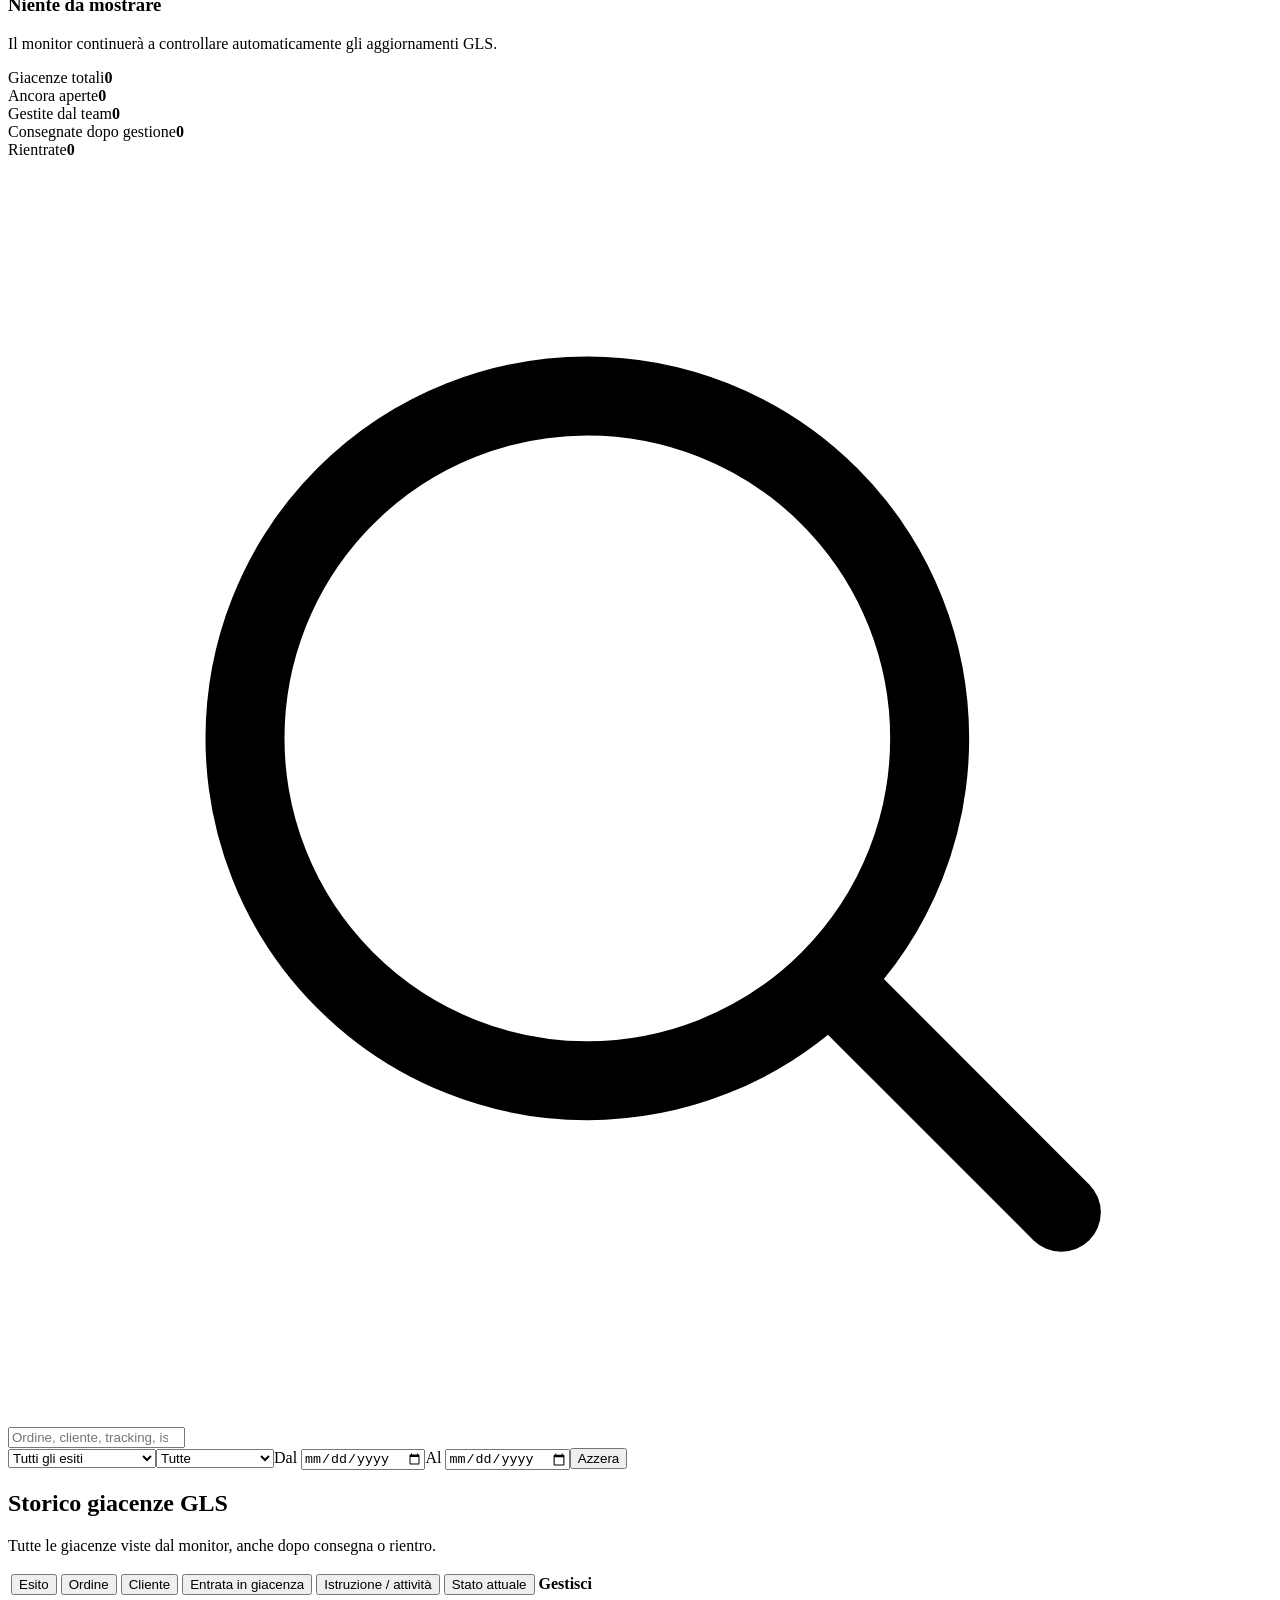
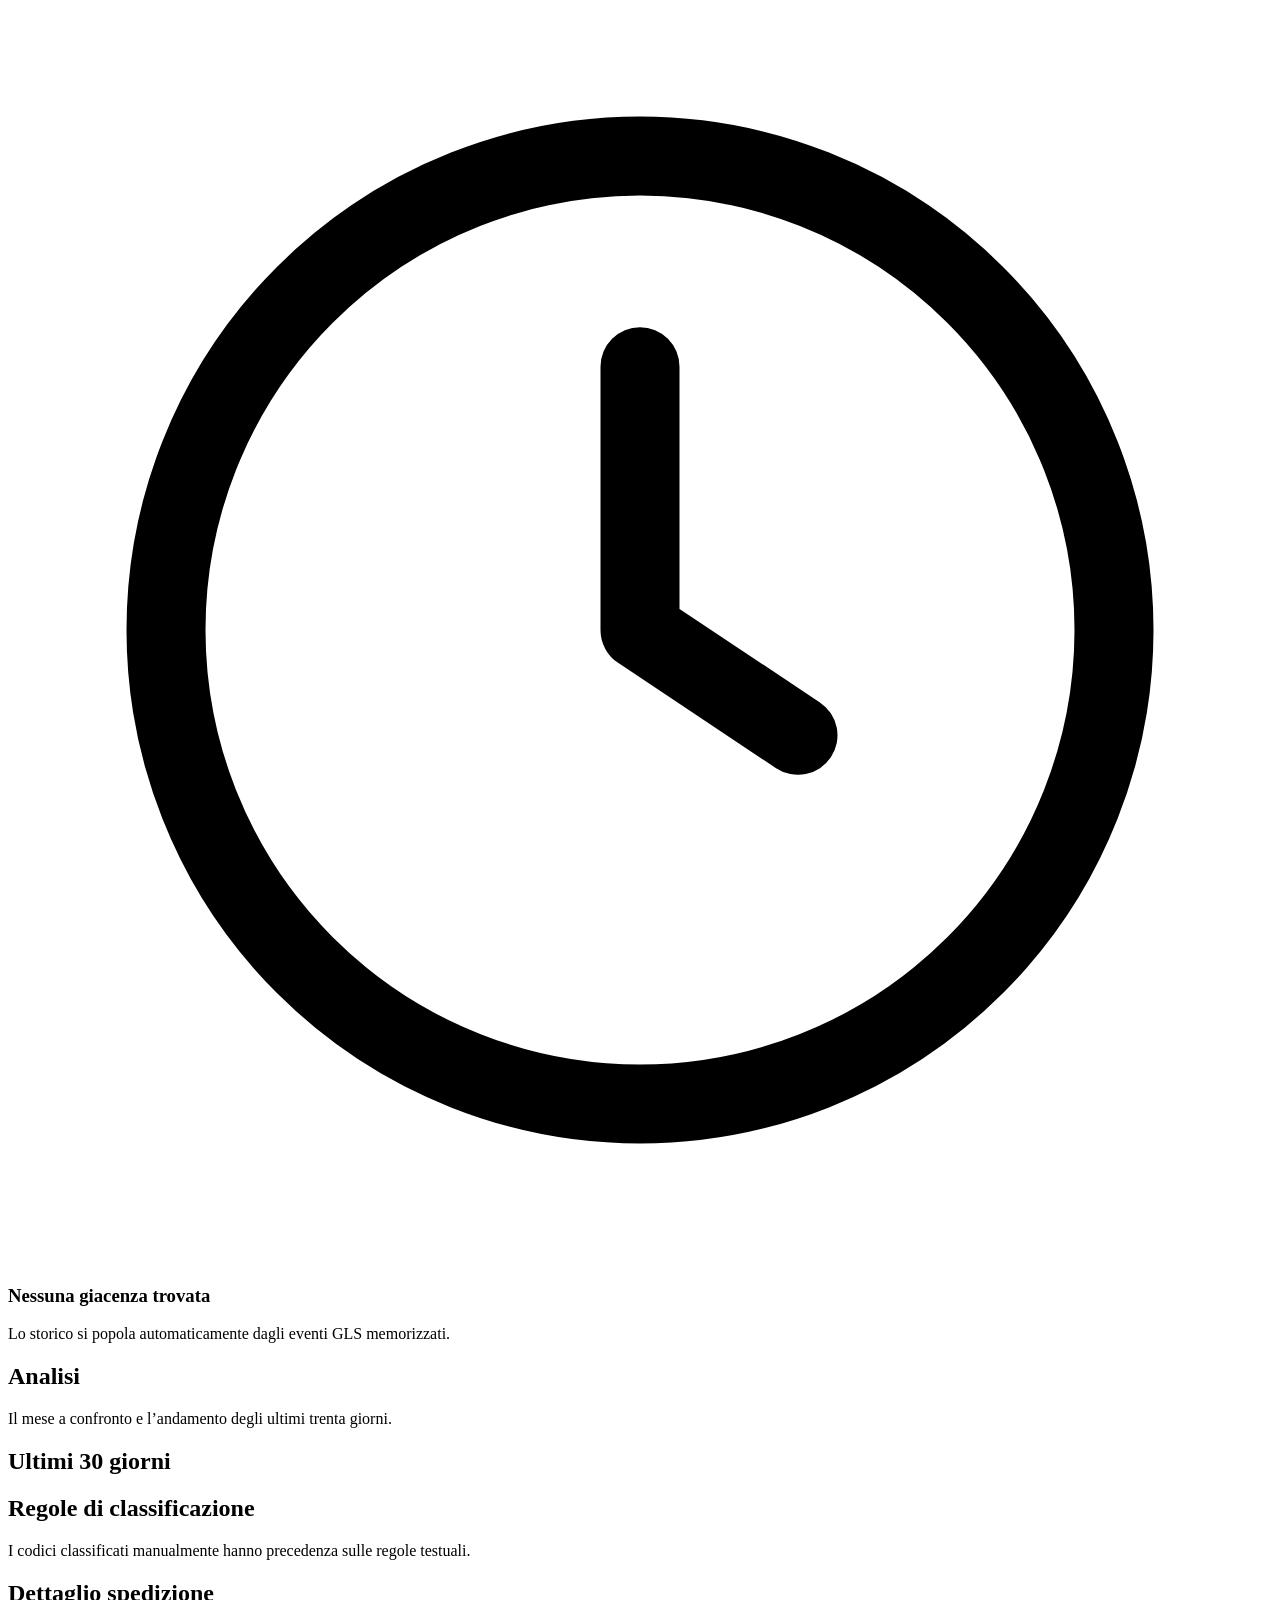
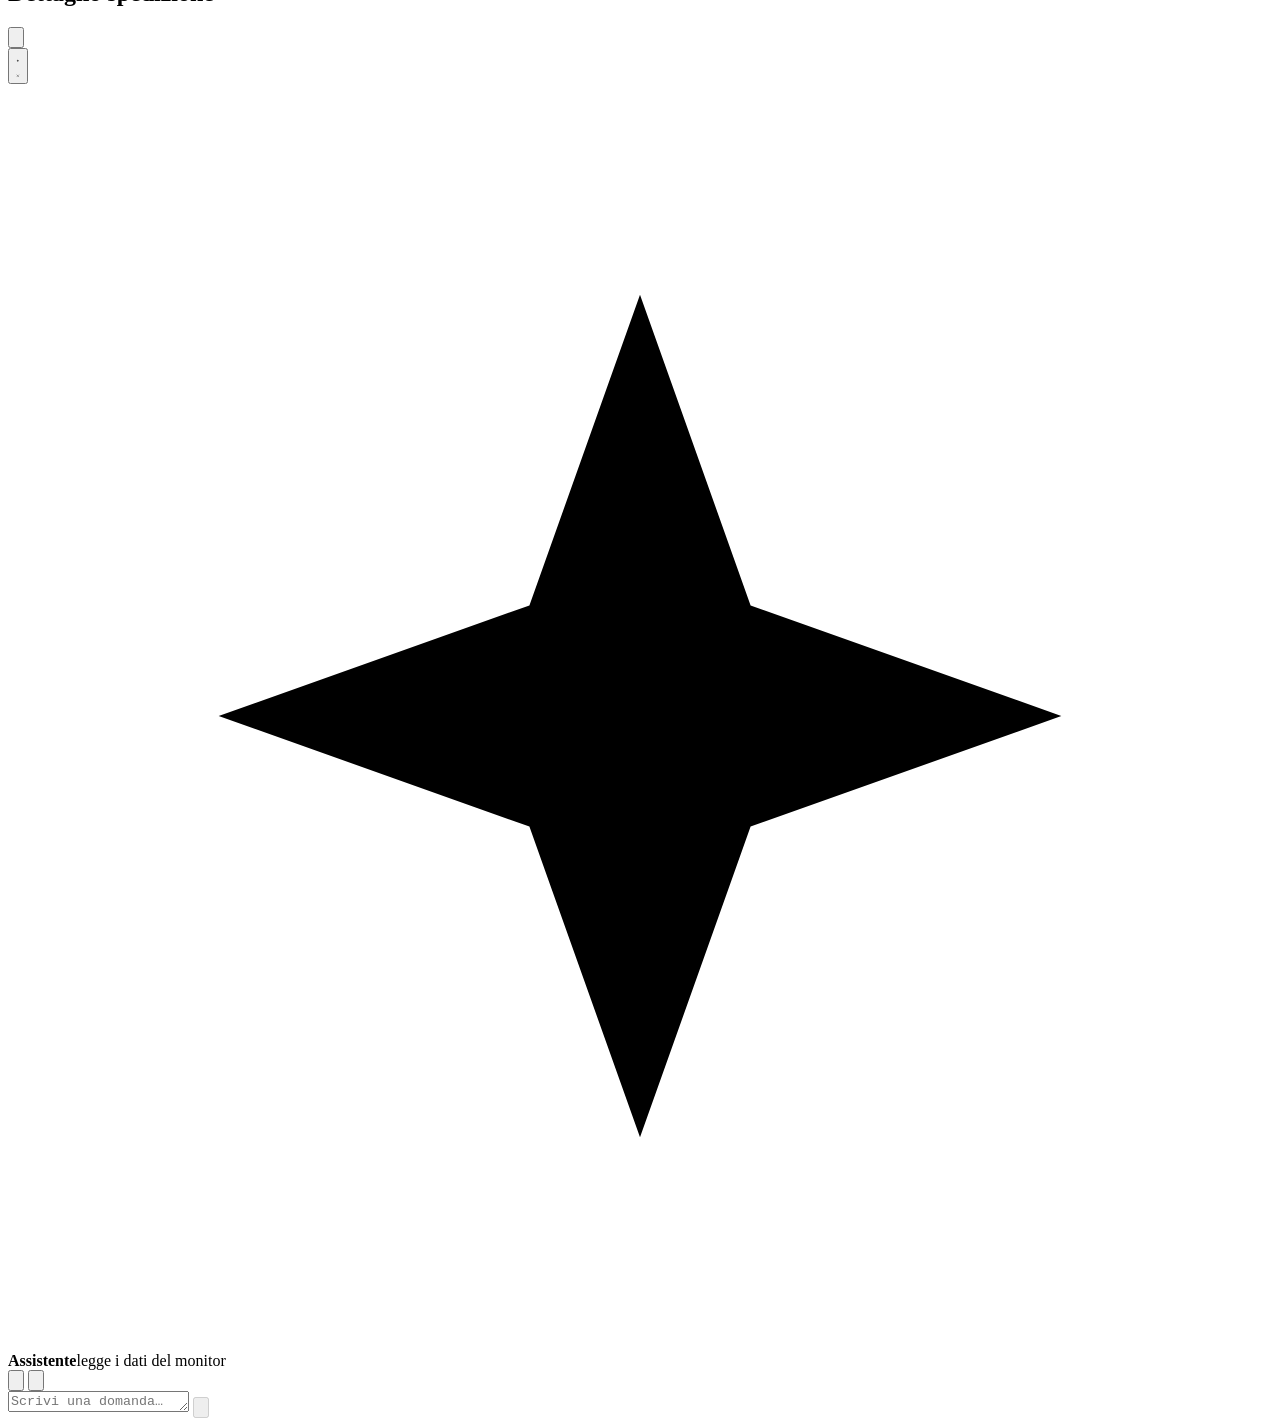
==== commit df5b18d8: "Sistema l'archivio con un clic, e mostra l'evento che descrive la pratica Le riparazioni dell'archiv" ====
--- a/static/index.html
+++ b/static/index.html
@@ -63,6 +63,7 @@
             <div id="settingsPanel" class="settings-panel hidden" role="menu">
               <button class="settings-item" type="button" data-view="unknown" role="menuitem">Stati nuovi da classificare</button>
               <button class="settings-item" type="button" data-view="rules" role="menuitem">Regole di classificazione</button>
+              <button class="settings-item" type="button" id="manutenzioneBtn" role="menuitem">Sistema l’archivio</button>
             </div>
           </div>
         </div>
